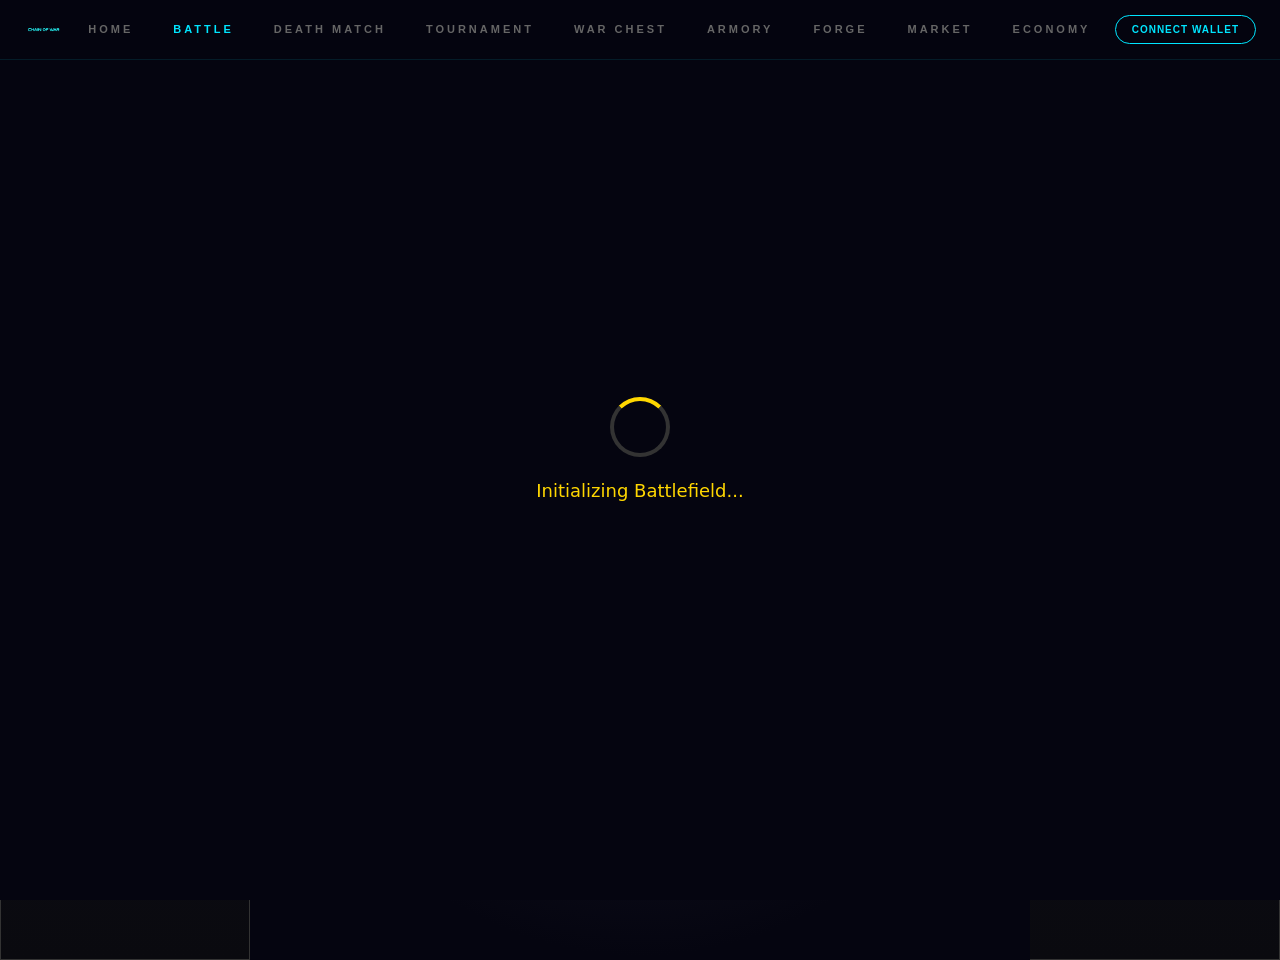
==== index.html @ e269c089 "fix: link design-system.css to all 11 pages for visual consistency" ====
<!DOCTYPE html>
<html lang="en">
<head>
    <meta charset="UTF-8">
    <meta name="viewport" content="width=device-width, initial-scale=1.0">
    <title>Chain of War - Tactical Combat Simulator</title>
    <style>
        * {
            margin: 0;
            padding: 0;
            box-sizing: border-box;
        }

        @font-face {
            font-family: 'Orbitron';
            font-display: swap;
            src: url('data:text/css;base64,') format('woff2');
            /* Fallback to system fonts */
        }

        body {
            font-family: 'Segoe UI', 'Roboto', sans-serif;
            background: #050510;
            color: #E0E0E0;
            overflow: hidden;
            font-size: 14px;
            background-image: 
                radial-gradient(circle at 20% 20%, rgba(184, 115, 51, 0.1) 0%, transparent 50%),
                radial-gradient(circle at 80% 80%, rgba(74, 20, 140, 0.1) 0%, transparent 50%);
        }

        .game-header {
            position: fixed;
            top: 0;
            left: 0;
            right: 0;
            height: 60px;
            background: linear-gradient(90deg, #0a0a1a 0%, #1a1a2a 50%, #0a0a1a 100%);
            border-bottom: 2px solid #333;
            display: flex;
            align-items: center;
            justify-content: center;
            z-index: 1000;
            box-shadow: 0 2px 10px rgba(0, 0, 0, 0.5);
        }

        .game-title {
            display: flex;
            align-items: center;
            gap: 15px;
            font-size: 24px;
            font-weight: bold;
            color: #FFD700;
            text-shadow: 0 0 10px rgba(255, 215, 0, 0.5);
        }

        .game-title img {
            height: 40px;
            width: 40px;
            object-fit: contain;
        }

        .game-container {
            display: flex;
            height: 100vh;
            padding-top: 60px;
        }

        .left-panel, .right-panel {
            width: 300px;
            background: linear-gradient(180deg, #111122 0%, #0a0a0f 100%);
            border: 1px solid #333;
            padding: 16px;
            overflow-y: auto;
            box-shadow: 0 0 20px rgba(0, 0, 0, 0.5);
        }

        .right-panel {
            border-left: none;
        }

        .battlefield {
            flex: 1;
            position: relative;
            background: radial-gradient(ellipse at center, #1a1a2a 0%, #050510 70%);
            display: flex;
            align-items: center;
            justify-content: center;
            padding: 20px;
        }

        .hex-grid {
            display: grid;
            grid-template-columns: repeat(12, 48px);
            gap: 2px;
            transform: scale(0.9);
        }

        .hex {
            width: 48px;
            height: 48px;
            position: relative;
            cursor: pointer;
            display: flex;
            align-items: center;
            justify-content: center;
            border: 1px solid #444;
            font-size: 10px;
            transition: all 0.3s ease;
            clip-path: polygon(30% 0%, 70% 0%, 100% 50%, 70% 100%, 30% 100%, 0% 50%);
            background-size: cover;
            background-position: center;
            font-weight: bold;
        }

        .hex:nth-child(odd) {
            margin-top: 24px;
        }

        /* Terrain Types with Images */
        .hex.open { 
            background-image: url('assets/terrain-open.png');
            background-color: #1a1a1a;
            border-color: #555;
        }
        .hex.light-cover { 
            background-image: url('assets/terrain-light-cover.png');
            background-color: #2a3a2a;
            border-color: #4a6a4a;
        }
        .hex.heavy-cover { 
            background-image: url('assets/terrain-heavy-cover.png');
            background-color: #3a2a2a;
            border-color: #6a4a4a;
        }
        .hex.elevated { 
            background-image: url('assets/terrain-elevated.png');
            background-color: #2a2a3a;
            border-color: #4a4a6a;
        }
        .hex.hazardous { 
            background-image: url('assets/terrain-hazardous.png');
            background-color: #4a1a4a;
            border-color: #8a4a8a;
        }

        .hex:hover {
            transform: scale(1.1);
            z-index: 10;
            box-shadow: 0 0 15px rgba(255, 255, 255, 0.3);
        }

        .hex.selected {
            border-color: #FFD700;
            box-shadow: 0 0 20px rgba(255, 215, 0, 0.6);
            transform: scale(1.15);
        }

        .hex.valid-move {
            border-color: #00FF7F;
            box-shadow: 0 0 15px rgba(0, 255, 127, 0.4);
        }

        .hex.valid-attack {
            border-color: #FF4444;
            box-shadow: 0 0 15px rgba(255, 68, 68, 0.6);
        }

        .unit {
            position: absolute;
            top: 2px;
            left: 2px;
            right: 2px;
            bottom: 2px;
            border-radius: 6px;
            display: flex;
            flex-direction: column;
            align-items: center;
            justify-content: center;
            font-size: 16px;
            font-weight: bold;
            text-shadow: 1px 1px 2px rgba(0, 0, 0, 0.8);
            border: 2px solid rgba(255, 255, 255, 0.3);
        }

        .unit.player1 { 
            background: linear-gradient(135deg, rgba(0, 150, 255, 0.8) 0%, rgba(0, 100, 200, 0.9) 100%);
        }
        .unit.player2 { 
            background: linear-gradient(135deg, rgba(255, 50, 50, 0.8) 0%, rgba(200, 0, 0, 0.9) 100%);
        }

        .health-bar {
            position: absolute;
            bottom: 1px;
            left: 1px;
            right: 1px;
            height: 4px;
            background: rgba(0, 0, 0, 0.5);
            border-radius: 2px;
            overflow: hidden;
        }

        .health-fill {
            height: 100%;
            transition: width 0.3s ease;
        }

        .health-high { background: linear-gradient(90deg, #00FF7F, #32CD32); }
        .health-medium { background: linear-gradient(90deg, #FFD700, #FFA500); }
        .health-low { background: linear-gradient(90deg, #FF6B6B, #FF4444); }

        /* Faction Selection */
        #armySelection {
            position: fixed;
            top: 60px;
            left: 0;
            right: 0;
            bottom: 0;
            background: rgba(5, 5, 16, 0.95);
            backdrop-filter: blur(10px);
            display: flex;
            flex-direction: column;
            align-items: center;
            justify-content: center;
            z-index: 500;
        }

        .faction-selection-header {
            margin-bottom: 30px;
            text-align: center;
        }

        .player-select {
            font-size: 28px;
            color: #FFD700;
            margin-bottom: 10px;
            text-shadow: 0 0 10px rgba(255, 215, 0, 0.5);
        }

        .faction-grid {
            display: grid;
            grid-template-columns: repeat(5, 1fr);
            gap: 20px;
            max-width: 1200px;
            padding: 20px;
        }

        .faction-option {
            background: linear-gradient(135deg, #1a1a2a 0%, #0f0f1f 100%);
            border: 2px solid #333;
            border-radius: 12px;
            padding: 20px;
            cursor: pointer;
            transition: all 0.3s ease;
            text-align: center;
            min-height: 200px;
            display: flex;
            flex-direction: column;
            justify-content: space-between;
        }

        .faction-option:hover {
            transform: translateY(-5px);
            box-shadow: 0 10px 30px rgba(0, 0, 0, 0.3);
            border-color: var(--faction-accent);
        }

        .faction-option h3 {
            font-size: 18px;
            margin-bottom: 10px;
            text-shadow: 0 0 8px currentColor;
        }

        .faction-option p {
            font-size: 12px;
            color: #BBB;
            margin-bottom: 15px;
            line-height: 1.4;
        }

        .faction-emblem {
            width: 60px;
            height: 60px;
            margin: 0 auto 15px;
            background-size: contain;
            background-repeat: no-repeat;
            background-position: center;
            border-radius: 50%;
            border: 2px solid var(--faction-accent);
        }

        /* UI Panels */
        .panel-section {
            background: rgba(20, 20, 30, 0.8);
            border: 1px solid #444;
            border-radius: 8px;
            padding: 15px;
            margin-bottom: 15px;
        }

        .panel-header {
            font-size: 16px;
            font-weight: bold;
            color: #FFD700;
            margin-bottom: 10px;
            padding-bottom: 5px;
            border-bottom: 1px solid #444;
        }

        .unit-list {
            max-height: 200px;
            overflow-y: auto;
        }

        .unit-item {
            background: rgba(0, 0, 0, 0.3);
            border: 1px solid #555;
            border-radius: 5px;
            padding: 8px;
            margin-bottom: 5px;
            cursor: pointer;
            transition: background 0.3s ease;
            font-size: 12px;
        }

        .unit-item:hover {
            background: rgba(255, 255, 255, 0.1);
        }

        .unit-item.selected {
            border-color: #FFD700;
            background: rgba(255, 215, 0, 0.1);
        }

        .stat-bars {
            display: grid;
            grid-template-columns: 1fr 1fr;
            gap: 5px;
            margin-top: 8px;
        }

        .stat-bar {
            display: flex;
            align-items: center;
            font-size: 10px;
            gap: 5px;
        }

        .stat-label {
            width: 24px;
            font-weight: bold;
        }

        .stat-value {
            flex: 1;
            height: 6px;
            background: #333;
            border-radius: 3px;
            position: relative;
            overflow: hidden;
        }

        .stat-fill {
            height: 100%;
            transition: width 0.3s ease;
        }

        .war-stat { background: #B87333; }
        .res-stat { background: #708090; }
        .vel-stat { background: #00E5FF; }
        .acc-stat { background: #FFB300; }
        .dis-stat { background: #7B1FA2; }
        .ins-stat { background: #00C853; }

        /* Battle Log */
        .battle-log {
            background: rgba(0, 0, 0, 0.7);
            border: 1px solid #444;
            border-radius: 5px;
            padding: 10px;
            max-height: 150px;
            overflow-y: auto;
            font-family: 'Courier New', monospace;
            font-size: 11px;
            line-height: 1.3;
        }

        .log-entry {
            margin-bottom: 3px;
            padding: 2px 4px;
            border-radius: 3px;
        }

        .log-info { color: #87CEEB; }
        .log-damage { color: #FF6B6B; background: rgba(255, 107, 107, 0.1); }
        .log-heal { color: #98FB98; background: rgba(152, 251, 152, 0.1); }
        .log-critical { color: #FFD700; background: rgba(255, 215, 0, 0.1); }

        /* Game Controls */
        .game-controls {
            display: flex;
            gap: 10px;
            flex-wrap: wrap;
        }

        .btn {
            background: linear-gradient(135deg, #2a2a3a 0%, #1a1a2a 100%);
            border: 1px solid #555;
            color: #E0E0E0;
            padding: 8px 16px;
            border-radius: 5px;
            cursor: pointer;
            transition: all 0.3s ease;
            font-size: 12px;
            font-weight: bold;
        }

        .btn:hover {
            background: linear-gradient(135deg, #3a3a4a 0%, #2a2a3a 100%);
            border-color: #777;
            transform: translateY(-1px);
        }

        .btn:active {
            transform: translateY(0);
        }

        .btn.primary {
            background: linear-gradient(135deg, #4CAF50 0%, #2E7D32 100%);
            border-color: #4CAF50;
        }

        .btn.danger {
            background: linear-gradient(135deg, #f44336 0%, #c62828 100%);
            border-color: #f44336;
        }

        .phase-indicator {
            position: fixed;
            top: 65px;
            right: 20px;
            background: rgba(20, 20, 30, 0.9);
            border: 1px solid #555;
            border-radius: 5px;
            padding: 10px 15px;
            font-size: 14px;
            font-weight: bold;
            color: #FFD700;
            z-index: 100;
        }

        /* Responsive Design */
        @media (max-width: 1400px) {
            .left-panel, .right-panel {
                width: 250px;
            }
            .faction-grid {
                grid-template-columns: repeat(3, 1fr);
            }
        }

        @media (max-width: 1000px) {
            .left-panel, .right-panel {
                width: 200px;
            }
            .hex-grid {
                transform: scale(0.7);
            }
        }

        /* Hidden by default */
        .hidden {
            display: none !important;
        }

        /* Loading Screen */
        .loading-overlay {
            position: fixed;
            top: 0;
            left: 0;
            right: 0;
            bottom: 0;
            background: #050510;
            display: flex;
            flex-direction: column;
            align-items: center;
            justify-content: center;
            z-index: 2000;
        }

        .loading-spinner {
            width: 60px;
            height: 60px;
            border: 4px solid #333;
            border-top: 4px solid #FFD700;
            border-radius: 50%;
            animation: spin 1s linear infinite;
            margin-bottom: 20px;
        }

        @keyframes spin {
            0% { transform: rotate(0deg); }
            100% { transform: rotate(360deg); }
        }
    </style>
<link rel="stylesheet" href="design-system.css">
</head>
<body>
    <!-- Loading Screen -->
    <div id="loadingOverlay" class="loading-overlay">
        <div class="loading-spinner"></div>
        <div style="font-size: 18px; color: #FFD700;">Initializing Battlefield...</div>
    </div>

    <!-- Game Header -->
    <div class="game-header">
        <div class="game-title">
            <img src="assets/logo.png" alt="Chain of War" onerror="this.style.display='none'">
            <span>CHAIN OF WAR</span>
        </div>
    </div>

    <!-- Phase Indicator -->
    <div id="phaseIndicator" class="phase-indicator">
        Army Selection
    </div>

    <!-- Faction Selection Screen -->
    <div id="armySelection">
        <div class="faction-selection-header">
            <div id="playerSelect" class="player-select">Player 1 - Choose Your Faction:</div>
            <div style="color: #888; font-size: 14px;">Select a faction to build your army and dominate the battlefield</div>
        </div>
        <div id="factionGrid" class="faction-grid">
            <!-- Faction options will be populated by JavaScript -->
        </div>
    </div>

    <!-- Main Game Interface -->
    <div class="game-container">
        <!-- Left Panel - Player Army & Controls -->
        <div class="left-panel">
            <div class="panel-section">
                <div class="panel-header">Current Player</div>
                <div id="currentPlayerInfo">
                    <div id="currentFaction">No faction selected</div>
                    <div id="currentPoints" style="font-size: 12px; color: #888;">0 / 1000 pts</div>
                </div>
            </div>

            <div class="panel-section">
                <div class="panel-header">Your Army</div>
                <div id="armyList" class="unit-list">
                    <div style="color: #888; font-style: italic;">No units deployed</div>
                </div>
            </div>

            <div class="panel-section">
                <div class="panel-header">Game Controls</div>
                <div class="game-controls">
                    <button id="endTurnBtn" class="btn primary">End Turn</button>
                    <button id="nextPhaseBtn" class="btn">Next Phase</button>
                    <button id="resetGameBtn" class="btn danger">Reset Game</button>
                </div>
            </div>
        </div>

        <!-- Center - Battlefield -->
        <div class="battlefield">
            <div id="hexGrid" class="hex-grid">
                <!-- Hexes will be generated by JavaScript -->
            </div>
        </div>

        <!-- Right Panel - Selected Unit & Battle Log -->
        <div class="right-panel">
            <div class="panel-section">
                <div class="panel-header">Selected Unit</div>
                <div id="unitDetails">
                    <div style="color: #888; font-style: italic;">No unit selected</div>
                </div>
            </div>

            <div class="panel-section">
                <div class="panel-header">Battle Log</div>
                <div id="battleLog" class="battle-log">
                    <div class="log-entry log-info">Game initialized. Awaiting army selection...</div>
                </div>
            </div>
        </div>
    </div>

    <script>
        // Game Constants
        const GRID_ROWS = 10;
        const GRID_COLS = 12;

        // All 10 Factions with Complete Unit Rosters
        const FACTIONS = {
            iron: {
                name: "Iron Covenant",
                color: "#8A8A8A",
                accent: "#B87333",
                emblem: "assets/emblem-iron.png",
                description: "Elite augmented super-soldiers who believe in quality over quantity.",
                units: [
                    {name: "Iron Centurion", role: "HQ", cost: 300, war: 7, res: 8, vel: 5, acc: 6, dis: 9, ins: 5, icon: "👑", abilities: ["Hold the Line", "Tactical Supremacy"]},
                    {name: "Covenant Guard", role: "Troops", cost: 120, war: 5, res: 6, vel: 4, acc: 5, dis: 7, ins: 3, icon: "⚔️", abilities: ["Shield Wall"]},
                    {name: "Steel Brothers", role: "Troops", cost: 100, war: 4, res: 5, vel: 5, acc: 4, dis: 6, ins: 4, icon: "⚔️", abilities: ["Brotherhood Bond"]},
                    {name: "Iron Militia", role: "Troops", cost: 80, war: 3, res: 4, vel: 4, acc: 4, dis: 6, ins: 3, icon: "⚔️", abilities: ["Disciplined Fire"]},
                    {name: "Aegis Terminators", role: "Elites", cost: 250, war: 8, res: 8, vel: 3, acc: 6, dis: 8, ins: 2, icon: "⭐", abilities: ["Unstoppable", "Zone Control"]},
                    {name: "Covenant Exemplars", role: "Elites", cost: 200, war: 6, res: 6, vel: 6, acc: 6, dis: 8, ins: 3, icon: "⭐", abilities: ["Leading by Example"]},
                    {name: "Outrider Squadron", role: "Fast Attack", cost: 180, war: 6, res: 4, vel: 8, acc: 7, dis: 6, ins: 4, icon: "🏃", abilities: ["Hit and Run"]},
                    {name: "Strike Bikes", role: "Fast Attack", cost: 140, war: 5, res: 3, vel: 9, acc: 6, dis: 5, ins: 2, icon: "🏃", abilities: ["Lightning Assault"]},
                    {name: "Devastator Battery", role: "Heavy Support", cost: 350, war: 9, res: 6, vel: 2, acc: 8, dis: 7, ins: 3, icon: "💥", abilities: ["Suppressing Fire"]},
                    {name: "Iron Fortress", role: "Heavy Support", cost: 300, war: 6, res: 9, vel: 2, acc: 5, dis: 8, ins: 5, icon: "💥", abilities: ["Mobile Cover"]}
                ]
            },
            swarm: {
                name: "Swarm of Xeth",
                color: "#4A148C",
                accent: "#C6FF00",
                emblem: "assets/emblem-swarm.png",
                description: "Bio-organic hive mind that drowns enemies in endless waves of chittering death.",
                units: [
                    {name: "Overmind Node", role: "HQ", cost: 280, war: 5, res: 7, vel: 3, acc: 4, dis: 8, ins: 8, icon: "👑", abilities: ["Hive Control", "Spawn Command"]},
                    {name: "Skitterling Brood", role: "Troops", cost: 60, war: 4, res: 2, vel: 6, acc: 2, dis: 3, ins: 7, icon: "⚔️", abilities: ["Strength in Numbers"]},
                    {name: "Chitin Swarm", role: "Troops", cost: 50, war: 3, res: 2, vel: 7, acc: 1, dis: 2, ins: 8, icon: "⚔️", abilities: ["Overwhelming Mass"]},
                    {name: "Worker Drones", role: "Troops", cost: 70, war: 3, res: 3, vel: 5, acc: 3, dis: 4, ins: 6, icon: "⚔️", abilities: ["Swarm Construction"]},
                    {name: "Razor Beasts", role: "Elites", cost: 180, war: 7, res: 4, vel: 7, acc: 4, dis: 2, ins: 8, icon: "⭐", abilities: ["Frenzy", "Pack Hunter"]},
                    {name: "Brood Mothers", role: "Elites", cost: 220, war: 4, res: 6, vel: 4, acc: 3, dis: 6, ins: 9, icon: "⭐", abilities: ["Spawning", "Protective"]},
                    {name: "Winged Hunters", role: "Fast Attack", cost: 140, war: 5, res: 2, vel: 9, acc: 5, dis: 2, ins: 7, icon: "🏃", abilities: ["Aerial Assault"]},
                    {name: "Tunnel Stalkers", role: "Fast Attack", cost: 120, war: 6, res: 3, vel: 8, acc: 3, dis: 1, ins: 9, icon: "🏃", abilities: ["Ambush"]},
                    {name: "Siege Spitter", role: "Heavy Support", cost: 320, war: 8, res: 5, vel: 2, acc: 7, dis: 4, ins: 6, icon: "💥", abilities: ["Bio-Artillery"]},
                    {name: "Hive Leviathan", role: "Heavy Support", cost: 380, war: 7, res: 8, vel: 3, acc: 5, dis: 3, ins: 8, icon: "💥", abilities: ["Regeneration", "Spawning Platform"]}
                ]
            },
            void: {
                name: "Void Pharaohs",
                color: "#1A1A2E",
                accent: "#FFB300",
                emblem: "assets/emblem-void.png",
                description: "Ancient machine dynasty that views death as merely an inconvenience to be corrected.",
                units: [
                    {name: "Void Overlord", role: "HQ", cost: 320, war: 6, res: 8, vel: 4, acc: 7, dis: 9, ins: 6, icon: "👑", abilities: ["Reanimation Protocols", "Dark Command"]},
                    {name: "Scarab Warriors", role: "Troops", cost: 110, war: 5, res: 6, vel: 4, acc: 5, dis: 6, ins: 4, icon: "⚔️", abilities: ["Self-Repair"]},
                    {name: "Tomb Guardians", role: "Troops", cost: 90, war: 4, res: 7, vel: 3, acc: 4, dis: 7, ins: 3, icon: "⚔️", abilities: ["Eternal Vigilance"]},
                    {name: "Phalanx Infantry", role: "Troops", cost: 100, war: 4, res: 5, vel: 4, acc: 5, dis: 7, ins: 3, icon: "⚔️", abilities: ["Synchronized March"]},
                    {name: "Immortal Guard", role: "Elites", cost: 240, war: 7, res: 7, vel: 4, acc: 6, dis: 8, ins: 3, icon: "⭐", abilities: ["Death Denial"]},
                    {name: "Wraith Constructs", role: "Elites", cost: 200, war: 6, res: 5, vel: 6, acc: 6, dis: 6, ins: 6, icon: "⭐", abilities: ["Phase Walker"]},
                    {name: "Void Hunters", role: "Fast Attack", cost: 160, war: 5, res: 4, vel: 8, acc: 6, dis: 5, ins: 4, icon: "🏃", abilities: ["Quantum Leap"]},
                    {name: "Shadow Wraiths", role: "Fast Attack", cost: 140, war: 6, res: 3, vel: 7, acc: 5, dis: 4, ins: 5, icon: "🏃", abilities: ["Incorporeal"]},
                    {name: "Doomsday Engine", role: "Heavy Support", cost: 400, war: 10, res: 7, vel: 1, acc: 9, dis: 8, ins: 3, icon: "💥", abilities: ["Reality Rift"]},
                    {name: "Tomb Fortress", role: "Heavy Support", cost: 350, war: 5, res: 10, vel: 2, acc: 6, dis: 8, ins: 4, icon: "💥", abilities: ["Ancient Shields", "Resurrection Node"]}
                ]
            },
            emerald: {
                name: "Emerald Tide",
                color: "#BF360C",
                accent: "#FFD600",
                emblem: "assets/emblem-emerald.png",
                description: "Chaotic war-loving brutes who embrace the beautiful randomness of combat.",
                units: [
                    {name: "Warlord Smasher", role: "HQ", cost: 280, war: 8, res: 6, vel: 4, acc: 5, dis: 2, ins: 9, icon: "👑", abilities: ["WAAAGH!", "Brutal Cunning"]},
                    {name: "Boyz Mob", role: "Troops", cost: 80, war: 5, res: 4, vel: 5, acc: 3, dis: 2, ins: 6, icon: "⚔️", abilities: ["Mob Rule"]},
                    {name: "Choppa Squad", role: "Troops", cost: 70, war: 6, res: 3, vel: 5, acc: 2, dis: 1, ins: 7, icon: "⚔️", abilities: ["Berserker Charge"]},
                    {name: "Shoota Boyz", role: "Troops", cost: 90, war: 4, res: 4, vel: 4, acc: 4, dis: 3, ins: 5, icon: "⚔️", abilities: ["Dakka Dakka"]},
                    {name: "Nob Squad", role: "Elites", cost: 200, war: 8, res: 5, vel: 4, acc: 4, dis: 3, ins: 8, icon: "⭐", abilities: ["Big Boss", "Intimidation"]},
                    {name: "Burna Boyz", role: "Elites", cost: 180, war: 7, res: 4, vel: 4, acc: 5, dis: 2, ins: 6, icon: "⭐", abilities: ["Flame On", "Destruction"]},
                    {name: "Speed Freeks", role: "Fast Attack", cost: 140, war: 6, res: 3, vel: 9, acc: 4, dis: 1, ins: 7, icon: "🏃", abilities: ["Red Ones Go Faster"]},
                    {name: "Warbike Gang", role: "Fast Attack", cost: 120, war: 5, res: 4, vel: 8, acc: 3, dis: 2, ins: 6, icon: "🏃", abilities: ["Ramming Speed"]},
                    {name: "Big Gunz", role: "Heavy Support", cost: 320, war: 9, res: 5, vel: 1, acc: 6, dis: 4, ins: 7, icon: "💥", abilities: ["Random Targeting", "Massive Firepower"]},
                    {name: "Battle Wagon", role: "Heavy Support", cost: 300, war: 6, res: 8, vel: 4, acc: 4, dis: 3, ins: 7, icon: "💥", abilities: ["Troop Transport", "Mobile Fortress"]}
                ]
            },
            celestial: {
                name: "Celestial Order",
                color: "#2A2A3A",
                accent: "#00BFA5",
                emblem: "assets/emblem-celestial.png",
                description: "Tech-superior strategists who prefer precision strikes from impossible distances.",
                units: [
                    {name: "Prime Archon", role: "HQ", cost: 300, war: 5, res: 6, vel: 4, acc: 9, dis: 9, ins: 7, icon: "👑", abilities: ["Tactical Network", "Orbital Strike"]},
                    {name: "Guardian Cadre", role: "Troops", cost: 120, war: 4, res: 5, vel: 4, acc: 7, dis: 8, ins: 2, icon: "⚔️", abilities: ["Covering Fire"]},
                    {name: "Strike Team", role: "Troops", cost: 100, war: 3, res: 4, vel: 5, acc: 8, dis: 7, ins: 3, icon: "⚔️", abilities: ["Hunter Protocols"]},
                    {name: "Pathfinder Scouts", role: "Troops", cost: 110, war: 3, res: 3, vel: 6, acc: 9, dis: 6, ins: 3, icon: "⚔️", abilities: ["Advanced Reconnaissance"]},
                    {name: "Crisis Suits", role: "Elites", cost: 250, war: 7, res: 6, vel: 5, acc: 8, dis: 7, ins: 2, icon: "⭐", abilities: ["Jump-Shoot-Jump"]},
                    {name: "Stealth Cadre", role: "Elites", cost: 200, war: 5, res: 4, vel: 6, acc: 9, dis: 8, ins: 3, icon: "⭐", abilities: ["Camouflage Field"]},
                    {name: "Drone Swarm", role: "Fast Attack", cost: 140, war: 4, res: 2, vel: 8, acc: 8, dis: 9, ins: 4, icon: "🏃", abilities: ["Networked Intelligence"]},
                    {name: "Piranha Squadron", role: "Fast Attack", cost: 160, war: 5, res: 3, vel: 9, acc: 7, dis: 6, ins: 2, icon: "🏃", abilities: ["Hit and Fade"]},
                    {name: "Hammerhead Battery", role: "Heavy Support", cost: 380, war: 10, res: 6, vel: 3, acc: 9, dis: 8, ins: 2, icon: "💥", abilities: ["Railgun Strike"]},
                    {name: "Riptide Battlesuit", role: "Heavy Support", cost: 400, war: 8, res: 8, vel: 4, acc: 8, dis: 7, ins: 3, icon: "💥", abilities: ["Nova Charge", "Heavy Burst"]}
                ]
            },
            warp: {
                name: "Warp Touched",
                color: "#B71C1C",
                accent: "#FF5252",
                emblem: "assets/emblem-warp.png",
                description: "Reality-corrupted fanatics who sell their souls for power, embracing chaos for victory.",
                units: [
                    {name: "Chaos Lord", role: "HQ", cost: 290, war: 8, res: 6, vel: 5, acc: 6, dis: 3, ins: 9, icon: "👑", abilities: ["Dark Blessing", "Warp Aura"]},
                    {name: "Cultist Horde", role: "Troops", cost: 60, war: 3, res: 3, vel: 4, acc: 4, dis: 2, ins: 8, icon: "⚔️", abilities: ["Fanatical Devotion"]},
                    {name: "Chaos Marines", role: "Troops", cost: 110, war: 6, res: 5, vel: 4, acc: 5, dis: 4, ins: 6, icon: "⚔️", abilities: ["Bolter Discipline"]},
                    {name: "Lost Souls", role: "Troops", cost: 80, war: 4, res: 2, vel: 6, acc: 3, dis: 1, ins: 9, icon: "⚔️", abilities: ["Warp Madness"]},
                    {name: "Chosen Champions", role: "Elites", cost: 220, war: 8, res: 6, vel: 5, acc: 6, dis: 5, ins: 5, icon: "⭐", abilities: ["Dark Gifts", "Veteran Skills"]},
                    {name: "Possessed Warriors", role: "Elites", cost: 200, war: 9, res: 5, vel: 6, acc: 4, dis: 2, ins: 8, icon: "⭐", abilities: ["Daemonic Possession"]},
                    {name: "Chaos Spawn", role: "Fast Attack", cost: 140, war: 7, res: 4, vel: 8, acc: 3, dis: 1, ins: 7, icon: "🏃", abilities: ["Unstable Mutation"]},
                    {name: "Warp Talons", role: "Fast Attack", cost: 160, war: 8, res: 3, vel: 8, acc: 5, dis: 2, ins: 6, icon: "🏃", abilities: ["Lightning Claws", "Warp Strike"]},
                    {name: "Obliterator Cult", role: "Heavy Support", cost: 350, war: 9, res: 7, vel: 2, acc: 6, dis: 4, ins: 8, icon: "💥", abilities: ["Weapon Symbiosis"]},
                    {name: "Defiler Engine", role: "Heavy Support", cost: 380, war: 8, res: 8, vel: 4, acc: 7, dis: 3, ins: 6, icon: "💥", abilities: ["Daemonic Regeneration", "Soul Burn"]}
                ]
            },
            shadow: {
                name: "Shadow Kin",
                color: "#1A237E",
                accent: "#C0C0C0",
                emblem: "assets/emblem-shadow.png",
                description: "Ancient speed-warriors who strike once, strike perfectly, and melt away into darkness.",
                units: [
                    {name: "Shadow Archon", role: "HQ", cost: 320, war: 7, res: 4, vel: 8, acc: 8, dis: 7, ins: 6, icon: "👑", abilities: ["Perfect Strike", "Shadow Walk"]},
                    {name: "Kabalite Warriors", role: "Troops", cost: 100, war: 4, res: 3, vel: 7, acc: 6, dis: 5, ins: 5, icon: "⚔️", abilities: ["Poisoned Weapons"]},
                    {name: "Wyches", role: "Troops", cost: 90, war: 5, res: 2, vel: 8, acc: 5, dis: 4, ins: 6, icon: "⚔️", abilities: ["Combat Drugs"]},
                    {name: "Shadow Guard", role: "Troops", cost: 110, war: 4, res: 4, vel: 7, acc: 7, dis: 6, ins: 4, icon: "⚔️", abilities: ["Stealth Field"]},
                    {name: "Incubi", role: "Elites", cost: 200, war: 8, res: 3, vel: 7, acc: 7, dis: 6, ins: 4, icon: "⭐", abilities: ["Precision Strike"]},
                    {name: "Mandrakes", role: "Elites", cost: 180, war: 6, res: 2, vel: 8, acc: 6, dis: 5, ins: 8, icon: "⭐", abilities: ["Shadow Phase", "Terror"]},
                    {name: "Reavers", role: "Fast Attack", cost: 160, war: 6, res: 2, vel: 10, acc: 6, dis: 4, ins: 4, icon: "🏃", abilities: ["Blade Vanes"]},
                    {name: "Scourges", role: "Fast Attack", cost: 140, war: 5, res: 2, vel: 9, acc: 8, dis: 5, ins: 3, icon: "🏃", abilities: ["Winged Death"]},
                    {name: "Ravager", role: "Heavy Support", cost: 300, war: 8, res: 3, vel: 6, acc: 9, dis: 6, ins: 4, icon: "💥", abilities: ["Lance Strike"]},
                    {name: "Void Reaper", role: "Heavy Support", cost: 350, war: 9, res: 4, vel: 5, acc: 8, dis: 6, ins: 6, icon: "💥", abilities: ["Soul Harvest", "Dark Energy"]}
                ]
            },
            steel: {
                name: "Steel Legion",
                color: "#556B2F",
                accent: "#FFA000",
                emblem: "assets/emblem-steel.png",
                description: "Mass-produced war machine focused on cheap bodies and heavy armor working in perfect synchronization.",
                units: [
                    {name: "Field Marshal", role: "HQ", cost: 280, war: 6, res: 6, vel: 4, acc: 6, dis: 8, ins: 5, icon: "👑", abilities: ["Combined Arms", "Field Orders"]},
                    {name: "Infantry Squad", role: "Troops", cost: 80, war: 4, res: 4, vel: 4, acc: 5, dis: 6, ins: 3, icon: "⚔️", abilities: ["Massed Fire"]},
                    {name: "Assault Troops", role: "Troops", cost: 90, war: 5, res: 4, vel: 5, acc: 4, dis: 6, ins: 4, icon: "⚔️", abilities: ["Close Quarters"]},
                    {name: "Engineers", role: "Troops", cost: 100, war: 3, res: 5, vel: 3, acc: 4, dis: 7, ins: 5, icon: "⚔️", abilities: ["Fortification", "Repair"]},
                    {name: "Storm Troopers", role: "Elites", cost: 180, war: 6, res: 5, vel: 5, acc: 6, dis: 7, ins: 3, icon: "⭐", abilities: ["Elite Training"]},
                    {name: "Sentinels", role: "Elites", cost: 160, war: 5, res: 4, vel: 6, acc: 7, dis: 6, ins: 4, icon: "⭐", abilities: ["Scout Walker"]},
                    {name: "Rough Riders", role: "Fast Attack", cost: 120, war: 5, res: 4, vel: 8, acc: 4, dis: 5, ins: 4, icon: "🏃", abilities: ["Cavalry Charge"]},
                    {name: "Armored Bikes", role: "Fast Attack", cost: 140, war: 4, res: 5, vel: 7, acc: 5, dis: 6, ins: 2, icon: "🏃", abilities: ["Mobile Support"]},
                    {name: "Battle Tank", role: "Heavy Support", cost: 350, war: 8, res: 8, vel: 3, acc: 7, dis: 7, ins: 3, icon: "💥", abilities: ["Armor Superiority"]},
                    {name: "Artillery Battery", role: "Heavy Support", cost: 320, war: 9, res: 5, vel: 1, acc: 8, dis: 8, ins: 4, icon: "💥", abilities: ["Indirect Fire"]}
                ]
            },
            bone: {
                name: "Bone Prophets",
                color: "#2A2020",
                accent: "#E91E63",
                emblem: "assets/emblem-bone.png",
                description: "Psychic manipulators who win battles in the enemy's mind before a shot is fired.",
                units: [
                    {name: "Mind Lord", role: "HQ", cost: 310, war: 4, res: 6, vel: 4, acc: 5, dis: 7, ins: 9, icon: "👑", abilities: ["Domination", "Psychic Network"]},
                    {name: "Acolytes", role: "Troops", cost: 100, war: 3, res: 4, vel: 4, acc: 4, dis: 6, ins: 7, icon: "⚔️", abilities: ["Mind Link"]},
                    {name: "Bone Thralls", role: "Troops", cost: 70, war: 4, res: 5, vel: 3, acc: 3, dis: 8, ins: 5, icon: "⚔️", abilities: ["Undying Loyalty"]},
                    {name: "Ritual Circle", role: "Troops", cost: 120, war: 2, res: 3, vel: 3, acc: 5, dis: 8, ins: 9, icon: "⚔️", abilities: ["Group Casting"]},
                    {name: "Seers", role: "Elites", cost: 200, war: 3, res: 4, vel: 4, acc: 6, dis: 7, ins: 10, icon: "⭐", abilities: ["Precognition", "Divination"]},
                    {name: "Mind Flayers", role: "Elites", cost: 180, war: 5, res: 3, vel: 5, acc: 4, dis: 5, ins: 10, icon: "⭐", abilities: ["Brain Drain", "Mental Assault"]},
                    {name: "Soul Ravens", role: "Fast Attack", cost: 140, war: 4, res: 2, vel: 9, acc: 5, dis: 5, ins: 7, icon: "🏃", abilities: ["Aerial Psionics"]},
                    {name: "Wraith Riders", role: "Fast Attack", cost: 160, war: 5, res: 3, vel: 8, acc: 4, dis: 6, ins: 8, icon: "🏃", abilities: ["Phantom Mount"]},
                    {name: "Bone Titan", role: "Heavy Support", cost: 380, war: 6, res: 9, vel: 2, acc: 4, dis: 8, ins: 9, icon: "💥", abilities: ["Psychic Fortress", "Soul Prison"]},
                    {name: "Mind Colossus", role: "Heavy Support", cost: 400, war: 4, res: 7, vel: 3, acc: 6, dis: 9, ins: 10, icon: "💥", abilities: ["Mass Hypnosis", "Mental Override"]}
                ]
            },
            apex: {
                name: "Apex Hunters",
                color: "#00695C",
                accent: "#FF6D00",
                emblem: "assets/emblem-apex.png",
                description: "Adaptive beast-warriors who evolve mid-battle, becoming the perfect counter to whatever kills them.",
                units: [
                    {name: "Alpha Prime", role: "HQ", cost: 300, war: 6, res: 6, vel: 6, acc: 6, dis: 6, ins: 8, icon: "👑", abilities: ["Pack Leader", "Adaptive Command"]},
                    {name: "Hunter Pack", role: "Troops", cost: 90, war: 4, res: 3, vel: 6, acc: 4, dis: 4, ins: 7, icon: "⚔️", abilities: ["Pack Tactics"]},
                    {name: "Stalker Strain", role: "Troops", cost: 80, war: 5, res: 2, vel: 7, acc: 5, dis: 3, ins: 8, icon: "⚔️", abilities: ["Stealth Hunt"]},
                    {name: "Tracker Drones", role: "Troops", cost: 100, war: 3, res: 4, vel: 5, acc: 6, dis: 5, ins: 7, icon: "⚔️", abilities: ["Sensor Web"]},
                    {name: "Apex Warriors", role: "Elites", cost: 220, war: 7, res: 5, vel: 6, acc: 5, dis: 5, ins: 7, icon: "⭐", abilities: ["Evolution Trigger"]},
                    {name: "Gene-Thieves", role: "Elites", cost: 200, war: 5, res: 4, vel: 7, acc: 6, dis: 4, ins: 9, icon: "⭐", abilities: ["DNA Harvest", "Mimicry"]},
                    {name: "Swift Hunters", role: "Fast Attack", cost: 150, war: 5, res: 3, vel: 9, acc: 6, dis: 4, ins: 5, icon: "🏃", abilities: ["Lightning Reflexes"]},
                    {name: "Void Stalkers", role: "Fast Attack", cost: 140, war: 6, res: 3, vel: 8, acc: 5, dis: 3, ins: 7, icon: "🏃", abilities: ["Phase Hunt"]},
                    {name: "Hive Tyrant", role: "Heavy Support", cost: 380, war: 8, res: 7, vel: 4, acc: 6, dis: 6, ins: 7, icon: "💥", abilities: ["Synaptic Control", "Evolutionary Pressure"]},
                    {name: "Bio-Titan", role: "Heavy Support", cost: 400, war: 7, res: 8, vel: 3, acc: 6, dis: 5, ins: 9, icon: "💥", abilities: ["Adaptive Armor", "Regenerative Growth"]}
                ]
            }
        };

        const TERRAIN_TYPES = {
            open: { name: "Open", color: "#1a1a1a", moveCost: 1, cover: 0, image: "assets/terrain-open.png" },
            "light-cover": { name: "Light Cover", color: "#2a3a2a", moveCost: 1, cover: 2, image: "assets/terrain-light-cover.png" },
            "heavy-cover": { name: "Heavy Cover", color: "#3a2a2a", moveCost: 2, cover: 4, image: "assets/terrain-heavy-cover.png" },
            elevated: { name: "Elevated", color: "#2a2a3a", moveCost: 2, cover: 1, image: "assets/terrain-elevated.png" },
            hazardous: { name: "Hazardous", color: "#4a1a4a", moveCost: 1, cover: 0, image: "assets/terrain-hazardous.png" }
        };

        // Game State
        let gameState = {
            phase: "army_selection", // army_selection, deployment, movement, action, resolution
            turn: 1,
            activePlayer: 1,
            selectedUnit: null,
            selectedHex: null,
            battlefield: [],
            armies: { 1: [], 2: [] },
            factionChoices: { 1: null, 2: null },
            deploymentPhase: true,
            validMoves: [],
            validAttacks: [],
            battleLog: []
        };

        // Initialize Game
        function initGame() {
            setTimeout(() => {
                document.getElementById('loadingOverlay').classList.add('hidden');
                createBattlefield();
                showArmySelection();
                addToBattleLog("Tactical Grid initialized. Awaiting faction selection...", "info");
            }, 1500);
        }

        function createBattlefield() {
            const hexGrid = document.getElementById('hexGrid');
            hexGrid.innerHTML = '';
            
            // Create 12x10 hex grid
            for (let row = 0; row < GRID_ROWS; row++) {
                for (let col = 0; col < GRID_COLS; col++) {
                    const hex = document.createElement('div');
                    const hexId = `hex-${row}-${col}`;
                    hex.className = 'hex';
                    hex.id = hexId;
                    hex.dataset.row = row;
                    hex.dataset.col = col;
                    
                    // Assign terrain types
                    const terrainType = generateTerrain(row, col);
                    hex.classList.add(terrainType);
                    hex.title = `${row},${col} - ${TERRAIN_TYPES[terrainType].name}`;
                    
                    hex.addEventListener('click', () => onHexClick(row, col));
                    
                    gameState.battlefield[row] = gameState.battlefield[row] || [];
                    gameState.battlefield[row][col] = {
                        terrain: terrainType,
                        unit: null
                    };
                    
                    hexGrid.appendChild(hex);
                }
            }
        }

        function generateTerrain(row, col) {
            // Generate interesting terrain patterns
            const rand = Math.random();
            const distFromCenter = Math.abs(row - 5) + Math.abs(col - 6);
            
            // Deployment zones (rows 0-2 and 7-9) are mostly open
            if (row <= 2 || row >= 7) {
                return rand < 0.15 ? 'light-cover' : 'open';
            }
            
            // Create strategic terrain clusters in middle battlefield
            if (distFromCenter <= 2 && rand < 0.4) {
                return rand < 0.15 ? 'heavy-cover' : 'elevated';
            }
            
            // Standard terrain distribution
            if (rand < 0.25) return 'light-cover';
            if (rand < 0.35) return 'heavy-cover';
            if (rand < 0.45) return 'elevated';
            if (rand < 0.5) return 'hazardous';
            return 'open';
        }

        function showArmySelection() {
            const armySelection = document.getElementById('armySelection');
            const factionGrid = document.getElementById('factionGrid');
            
            factionGrid.innerHTML = '';
            
            Object.entries(FACTIONS).forEach(([key, faction]) => {
                const factionDiv = document.createElement('div');
                factionDiv.className = 'faction-option';
                factionDiv.style.setProperty('--faction-primary', faction.color);
                factionDiv.style.setProperty('--faction-accent', faction.accent);
                
                const emblemDiv = document.createElement('div');
                emblemDiv.className = 'faction-emblem';
                emblemDiv.style.backgroundImage = `url(${faction.emblem})`;
                emblemDiv.style.backgroundColor = faction.accent;
                
                factionDiv.innerHTML = `
                    <h3 style="color: ${faction.accent}">${faction.name}</h3>
                    <p>${faction.description}</p>
                    <div style="font-size: 11px; color: #999; margin-top: 10px;">
                        <strong>Units:</strong> ${faction.units.length}/10<br>
                        <strong>Roles:</strong> HQ, Troops, Elites, Fast Attack, Heavy Support
                    </div>
                `;
                
                factionDiv.prepend(emblemDiv);
                factionDiv.addEventListener('click', () => selectFaction(key));
                factionGrid.appendChild(factionDiv);
            });
            
            armySelection.classList.remove('hidden');
        }

        function selectFaction(factionKey) {
            const currentPlayer = gameState.factionChoices[1] ? 2 : 1;
            gameState.factionChoices[currentPlayer] = factionKey;
            
            addToBattleLog(`Player ${currentPlayer} selected ${FACTIONS[factionKey].name}`, "info");
            
            if (currentPlayer === 1) {
                document.getElementById('playerSelect').textContent = 'Player 2 - Choose your faction:';
                document.getElementById('playerSelect').style.color = '#FF6B6B';
            } else {
                // Both players selected, generate armies
                generateArmies();
                document.getElementById('armySelection').classList.add('hidden');
                gameState.phase = 'deployment';
                updateUI();
                addToBattleLog("Army generation complete. Begin deployment phase.", "info");
            }
        }

        function generateArmies() {
            [1, 2].forEach(player => {
                const factionKey = gameState.factionChoices[player];
                const faction = FACTIONS[factionKey];
                const army = [];
                let pointsUsed = 0;
                
                // Add HQ (mandatory)
                const hq = {...faction.units.find(u => u.role === 'HQ')};
                hq.id = `p${player}-hq`;
                hq.maxHp = hq.res * 3;
                hq.currentHp = hq.maxHp;
                hq.faction = factionKey;
                hq.player = player;
                hq.position = null;
                hq.activated = false;
                army.push(hq);
                pointsUsed += hq.cost;
                
                // Add 2-3 Troops (mandatory)
                const troops = faction.units.filter(u => u.role === 'Troops');
                for (let i = 0; i < Math.min(3, troops.length) && pointsUsed < 950; i++) {
                    const unit = {...troops[i % troops.length]};
                    unit.id = `p${player}-troops-${i}`;
                    unit.maxHp = unit.res * 3;
                    unit.currentHp = unit.maxHp;
                    unit.faction = factionKey;
                    unit.player = player;
                    unit.position = null;
                    unit.activated = false;
                    if (pointsUsed + unit.cost <= 1000) {
                        army.push(unit);
                        pointsUsed += unit.cost;
                    }
                }
                
                // Add 1 Elite
                const elites = faction.units.filter(u => u.role === 'Elites');
                if (elites.length > 0 && pointsUsed < 900) {
                    const unit = {...elites[0]};
                    unit.id = `p${player}-elite-0`;
                    unit.maxHp = unit.res * 3;
                    unit.currentHp = unit.maxHp;
                    unit.faction = factionKey;
                    unit.player = player;
                    unit.position = null;
                    unit.activated = false;
                    if (pointsUsed + unit.cost <= 1000) {
                        army.push(unit);
                        pointsUsed += unit.cost;
                    }
                }
                
                // Add 1 Fast Attack
                const fastAttack = faction.units.filter(u => u.role === 'Fast Attack');
                if (fastAttack.length > 0 && pointsUsed < 850) {
                    const unit = {...fastAttack[0]};
                    unit.id = `p${player}-fast-0`;
                    unit.maxHp = unit.res * 3;
                    unit.currentHp = unit.maxHp;
                    unit.faction = factionKey;
                    unit.player = player;
                    unit.position = null;
                    unit.activated = false;
                    if (pointsUsed + unit.cost <= 1000) {
                        army.push(unit);
                        pointsUsed += unit.cost;
                    }
                }
                
                // Add 1 Heavy Support
                const heavySupport = faction.units.filter(u => u.role === 'Heavy Support');
                if (heavySupport.length > 0 && pointsUsed < 650) {
                    const unit = {...heavySupport[0]};
                    unit.id = `p${player}-heavy-0`;
                    unit.maxHp = unit.res * 3;
                    unit.currentHp = unit.maxHp;
                    unit.faction = factionKey;
                    unit.player = player;
                    unit.position = null;
                    unit.activated = false;
                    if (pointsUsed + unit.cost <= 1000) {
                        army.push(unit);
                        pointsUsed += unit.cost;
                    }
                }
                
                gameState.armies[player] = army;
                
                console.log(`Player ${player} army (${pointsUsed}pts):`, army.map(u => `${u.name} (${u.cost})`));
            });
        }

        function onHexClick(row, col) {
            const hex = gameState.battlefield[row][col];
            
            if (gameState.phase === 'deployment') {
                handleDeploymentClick(row, col, hex);
            } else if (gameState.phase === 'movement') {
                handleMovementClick(row, col, hex);
            } else if (gameState.phase === 'action') {
                handleActionClick(row, col, hex);
            }
        }

        function handleDeploymentClick(row, col, hex) {
            const isPlayerDeploymentZone = (gameState.activePlayer === 1 && row <= 2) || 
                                         (gameState.activePlayer === 2 && row >= 7);
            
            if (!isPlayerDeploymentZone) {
                addToBattleLog("Cannot deploy outside your deployment zone!", "info");
                return;
            }
            
            if (hex.unit) {
                addToBattleLog("Hex already occupied!", "info");
                return;
            }
            
            // Find first undeployed unit
            const undeployedUnit = gameState.armies[gameState.activePlayer].find(u => !u.position);
            if (!undeployedUnit) {
                addToBattleLog("All units deployed!", "info");
                return;
            }
            
            // Deploy unit
            hex.unit = undeployedUnit;
            undeployedUnit.position = { row, col };
            
            updateHexDisplay(row, col);
            updateUI();
            
            addToBattleLog(`${undeployedUnit.name} deployed at ${row},${col}`, "info");
            
            // Check if deployment is complete
            const allUnitsDeployed = gameState.armies[gameState.activePlayer].every(u => u.position);
            if (allUnitsDeployed) {
                if (gameState.activePlayer === 1) {
                    gameState.activePlayer = 2;
                    addToBattleLog("Player 2 deployment phase begins", "info");
                } else {
                    gameState.phase = 'movement';
                    gameState.activePlayer = 1;
                    addToBattleLog("Deployment complete. Combat phase begins!", "info");
                    addToBattleLog(`Turn ${gameState.turn} - Player 1 movement phase`, "info");
                }
                updateUI();
            }
        }

        function handleMovementClick(row, col, hex) {
            if (gameState.selectedUnit) {
                // Try to move selected unit
                if (gameState.validMoves.find(m => m.row === row && m.col === col)) {
                    moveUnit(gameState.selectedUnit, row, col);
                    clearSelection();
                    gameState.phase = 'action';
                    updateUI();
                    addToBattleLog("Movement complete. Action phase begins.", "info");
                }
            } else {
                // Select unit to move
                if (hex.unit && hex.unit.player === gameState.activePlayer && !hex.unit.activated) {
                    selectUnit(hex.unit);
                    calculateValidMoves(hex.unit);
                }
            }
        }

        function handleActionClick(row, col, hex) {
            if (gameState.selectedUnit) {
                // Try to attack target
                if (gameState.validAttacks.find(a => a.row === row && a.col === col)) {
                    if (hex.unit) {
                        combatResolution(gameState.selectedUnit, hex.unit);
                    }
                    gameState.selectedUnit.activated = true;
                    clearSelection();
                    checkPhaseEnd();
                }
            } else {
                // Select unit for action
                if (hex.unit && hex.unit.player === gameState.activePlayer && !hex.unit.activated) {
                    selectUnit(hex.unit);
                    calculateValidAttacks(hex.unit);
                }
            }
        }

        function selectUnit(unit) {
            gameState.selectedUnit = unit;
            
            // Highlight selected hex
            const allHexes = document.querySelectorAll('.hex');
            allHexes.forEach(h => h.classList.remove('selected'));
            
            const hex = document.getElementById(`hex-${unit.position.row}-${unit.position.col}`);
            hex.classList.add('selected');
            
            updateUnitDetails(unit);
        }

        function clearSelection() {
            gameState.selectedUnit = null;
            gameState.validMoves = [];
            gameState.validAttacks = [];
            
            const allHexes = document.querySelectorAll('.hex');
            allHexes.forEach(h => {
                h.classList.remove('selected', 'valid-move', 'valid-attack');
            });
        }

        function calculateValidMoves(unit) {
            gameState.validMoves = [];
            const moveRange = unit.vel * 2; // VEL × 2 movement points
            
            for (let dr = -moveRange; dr <= moveRange; dr++) {
                for (let dc = -moveRange; dc <= moveRange; dc++) {
                    const newRow = unit.position.row + dr;
                    const newCol = unit.position.col + dc;
                    
                    if (newRow < 0 || newRow >= GRID_ROWS || newCol < 0 || newCol >= GRID_COLS) continue;
                    if (dr === 0 && dc === 0) continue;
                    
                    const distance = Math.abs(dr) + Math.abs(dc);
                    if (distance <= moveRange) {
                        const targetHex = gameState.battlefield[newRow][newCol];
                        if (!targetHex.unit) {
                            gameState.validMoves.push({ row: newRow, col: newCol });
                            
                            const hexElement = document.getElementById(`hex-${newRow}-${newCol}`);
                            hexElement.classList.add('valid-move');
                        }
                    }
                }
            }
        }

        function calculateValidAttacks(unit) {
            gameState.validAttacks = [];
            const attackRange = 4; // Base attack range
            
            for (let dr = -attackRange; dr <= attackRange; dr++) {
                for (let dc = -attackRange; dc <= attackRange; dc++) {
                    const targetRow = unit.position.row + dr;
                    const targetCol = unit.position.col + dc;
                    
                    if (targetRow < 0 || targetRow >= GRID_ROWS || targetCol < 0 || targetCol >= GRID_COLS) continue;
                    if (dr === 0 && dc === 0) continue;
                    
                    const distance = Math.abs(dr) + Math.abs(dc);
                    if (distance <= attackRange) {
                        const targetHex = gameState.battlefield[targetRow][targetCol];
                        if (targetHex.unit && targetHex.unit.player !== unit.player) {
                            gameState.validAttacks.push({ row: targetRow, col: targetCol });
                            
                            const hexElement = document.getElementById(`hex-${targetRow}-${targetCol}`);
                            hexElement.classList.add('valid-attack');
                        }
                    }
                }
            }
        }

        function moveUnit(unit, newRow, newCol) {
            // Clear old position
            const oldHex = gameState.battlefield[unit.position.row][unit.position.col];
            oldHex.unit = null;
            updateHexDisplay(unit.position.row, unit.position.col);
            
            // Set new position
            unit.position = { row: newRow, col: newCol };
            const newHex = gameState.battlefield[newRow][newCol];
            newHex.unit = unit;
            updateHexDisplay(newRow, newCol);
            
            addToBattleLog(`${unit.name} moves to ${newRow},${newCol}`, "info");
        }

        function combatResolution(attacker, defender) {
            // Determine if melee or ranged
            const distance = Math.abs(attacker.position.row - defender.position.row) + 
                           Math.abs(attacker.position.col - defender.position.col);
            const isMelee = distance <= 1;
            
            // Roll initiative: d6 + VEL
            const attackerInitiative = rollD6() + attacker.vel;
            const defenderInitiative = rollD6() + defender.vel;
            
            let attackerRoll, defenderRoll;
            let attackerDamage = 0, defenderDamage = 0;
            
            if (attackerInitiative >= defenderInitiative) {
                // Attacker goes first
                attackerRoll = rollD100() + (attacker.war * 8);
                defenderRoll = 50 + (defender.vel * 3);
                
                if (attackerRoll >= defenderRoll) {
                    attackerDamage = rollD10() + attacker.war - defender.res;
                    attackerDamage = Math.max(1, attackerDamage); // Minimum 1 damage
                    
                    defender.currentHp -= attackerDamage;
                    
                    const hitType = attackerRoll >= 95 ? "CRITICAL" : "HIT";
                    if (hitType === "CRITICAL") {
                        defender.currentHp -= attackerDamage; // Double damage on critical
                        addToBattleLog(`${attacker.name} scores a CRITICAL HIT on ${defender.name} for ${attackerDamage * 2} damage!`, "critical");
                    } else {
                        addToBattleLog(`${attacker.name} hits ${defender.name} for ${attackerDamage} damage`, "damage");
                    }
                } else {
                    const missType = attackerRoll <= 5 ? "FUMBLES" : "misses";
                    addToBattleLog(`${attacker.name} ${missType} ${defender.name}`, "info");
                }
                
                // Defender counter-attack (if still alive and in range)
                if (defender.currentHp > 0 && isMelee) {
                    defenderRoll = rollD100() + (defender.war * 8);
                    attackerRoll = 50 + (attacker.vel * 3);
                    
                    if (defenderRoll >= attackerRoll) {
                        defenderDamage = rollD10() + defender.war - attacker.res;
                        defenderDamage = Math.max(1, defenderDamage);
                        
                        attacker.currentHp -= defenderDamage;
                        
                        const hitType = defenderRoll >= 95 ? "CRITICAL" : "HIT";
                        if (hitType === "CRITICAL") {
                            attacker.currentHp -= defenderDamage;
                            addToBattleLog(`${defender.name} counter-attacks with CRITICAL HIT for ${defenderDamage * 2} damage!`, "critical");
                        } else {
                            addToBattleLog(`${defender.name} counter-attacks for ${defenderDamage} damage`, "damage");
                        }
                    }
                }
            }
            
            // Check for unit destruction
            if (defender.currentHp <= 0) {
                addToBattleLog(`${defender.name} is destroyed!`, "damage");
                removeUnit(defender);
            }
            
            if (attacker.currentHp <= 0) {
                addToBattleLog(`${attacker.name} is destroyed!`, "damage");
                removeUnit(attacker);
            }
            
            updateHexDisplay(attacker.position?.row, attacker.position?.col);
            updateHexDisplay(defender.position?.row, defender.position?.col);
            updateUI();
            
            // Check for victory conditions
            checkVictoryConditions();
        }

        function removeUnit(unit) {
            if (unit.position) {
                const hex = gameState.battlefield[unit.position.row][unit.position.col];
                hex.unit = null;
                updateHexDisplay(unit.position.row, unit.position.col);
            }
            
            // Remove from army
            const armyIndex = gameState.armies[unit.player].indexOf(unit);
            if (armyIndex > -1) {
                gameState.armies[unit.player].splice(armyIndex, 1);
            }
        }

        function checkPhaseEnd() {
            // Check if all units have activated
            const activeUnits = gameState.armies[gameState.activePlayer].filter(u => !u.activated);
            
            if (activeUnits.length === 0) {
                endTurn();
            }
        }

        function endTurn() {
            // Reset activation for all units
            gameState.armies[gameState.activePlayer].forEach(unit => {
                unit.activated = false;
            });
            
            // Switch players
            gameState.activePlayer = gameState.activePlayer === 1 ? 2 : 1;
            
            // If back to player 1, increment turn
            if (gameState.activePlayer === 1) {
                gameState.turn++;
            }
            
            gameState.phase = 'movement';
            clearSelection();
            updateUI();
            
            addToBattleLog(`Turn ${gameState.turn} - Player ${gameState.activePlayer} movement phase`, "info");
        }

        function checkVictoryConditions() {
            const player1Units = gameState.armies[1].length;
            const player2Units = gameState.armies[2].length;
            
            if (player1Units === 0) {
                addToBattleLog("🏆 PLAYER 2 VICTORY! All Player 1 units destroyed!", "critical");
                endGame(2);
            } else if (player2Units === 0) {
                addToBattleLog("🏆 PLAYER 1 VICTORY! All Player 2 units destroyed!", "critical");
                endGame(1);
            }
        }

        function endGame(winner) {
            gameState.phase = 'game_over';
            updateUI();
            
            setTimeout(() => {
                if (confirm(`Player ${winner} wins! Play again?`)) {
                    location.reload();
                }
            }, 2000);
        }

        function updateHexDisplay(row, col) {
            if (row === undefined || col === undefined) return;
            
            const hex = document.getElementById(`hex-${row}-${col}`);
            const hexData = gameState.battlefield[row][col];
            
            // Clear existing unit display
            const existingUnit = hex.querySelector('.unit');
            if (existingUnit) {
                existingUnit.remove();
            }
            
            // Add unit if present
            if (hexData.unit) {
                const unit = hexData.unit;
                const unitElement = document.createElement('div');
                unitElement.className = `unit player${unit.player}`;
                
                const healthPercent = (unit.currentHp / unit.maxHp) * 100;
                const healthClass = healthPercent > 66 ? 'health-high' : 
                                  healthPercent > 33 ? 'health-medium' : 'health-low';
                
                unitElement.innerHTML = `
                    <span>${unit.icon}</span>
                    <div class="health-bar">
                        <div class="health-fill ${healthClass}" style="width: ${healthPercent}%"></div>
                    </div>
                `;
                
                unitElement.title = `${unit.name} (${unit.currentHp}/${unit.maxHp} HP)`;
                hex.appendChild(unitElement);
            }
        }

        function updateUI() {
            // Update phase indicator
            const phaseIndicator = document.getElementById('phaseIndicator');
            const phaseText = {
                'army_selection': 'Army Selection',
                'deployment': `Deployment - Player ${gameState.activePlayer}`,
                'movement': `Turn ${gameState.turn} - Player ${gameState.activePlayer} Movement`,
                'action': `Turn ${gameState.turn} - Player ${gameState.activePlayer} Action`,
                'game_over': 'Game Over'
            };
            phaseIndicator.textContent = phaseText[gameState.phase] || 'Unknown Phase';
            
            // Update current player info
            const currentFactionKey = gameState.factionChoices[gameState.activePlayer];
            const currentFaction = currentFactionKey ? FACTIONS[currentFactionKey] : null;
            
            document.getElementById('currentFaction').textContent = currentFaction ? 
                `${currentFaction.name} (Player ${gameState.activePlayer})` : 'No faction selected';
            
            if (currentFaction) {
                const army = gameState.armies[gameState.activePlayer];
                const totalPoints = army.reduce((sum, unit) => sum + unit.cost, 0);
                document.getElementById('currentPoints').textContent = `${totalPoints} / 1000 pts`;
                document.getElementById('currentFaction').style.color = currentFaction.accent;
            }
            
            // Update army list
            updateArmyList();
        }

        function updateArmyList() {
            const armyList = document.getElementById('armyList');
            const army = gameState.armies[gameState.activePlayer] || [];
            
            if (army.length === 0) {
                armyList.innerHTML = '<div style="color: #888; font-style: italic;">No units deployed</div>';
                return;
            }
            
            armyList.innerHTML = army.map(unit => {
                const healthPercent = (unit.currentHp / unit.maxHp) * 100;
                const activatedClass = unit.activated ? 'opacity: 0.6;' : '';
                
                return `
                    <div class="unit-item" style="${activatedClass}" onclick="focusOnUnit('${unit.id}')">
                        <div style="display: flex; justify-content: space-between; align-items: center;">
                            <span>${unit.icon} ${unit.name}</span>
                            <span style="font-size: 10px; color: #888;">${unit.currentHp}/${unit.maxHp} HP</span>
                        </div>
                        <div class="stat-bars">
                            <div class="stat-bar">
                                <span class="stat-label" style="color: #B87333;">WAR</span>
                                <div class="stat-value">
                                    <div class="stat-fill war-stat" style="width: ${(unit.war / 10) * 100}%"></div>
                                </div>
                                <span style="font-size: 10px;">${unit.war}</span>
                            </div>
                            <div class="stat-bar">
                                <span class="stat-label" style="color: #708090;">RES</span>
                                <div class="stat-value">
                                    <div class="stat-fill res-stat" style="width: ${(unit.res / 10) * 100}%"></div>
                                </div>
                                <span style="font-size: 10px;">${unit.res}</span>
                            </div>
                            <div class="stat-bar">
                                <span class="stat-label" style="color: #00E5FF;">VEL</span>
                                <div class="stat-value">
                                    <div class="stat-fill vel-stat" style="width: ${(unit.vel / 10) * 100}%"></div>
                                </div>
                                <span style="font-size: 10px;">${unit.vel}</span>
                            </div>
                            <div class="stat-bar">
                                <span class="stat-label" style="color: #FFB300;">ACC</span>
                                <div class="stat-value">
                                    <div class="stat-fill acc-stat" style="width: ${(unit.acc / 10) * 100}%"></div>
                                </div>
                                <span style="font-size: 10px;">${unit.acc}</span>
                            </div>
                            <div class="stat-bar">
                                <span class="stat-label" style="color: #7B1FA2;">DIS</span>
                                <div class="stat-value">
                                    <div class="stat-fill dis-stat" style="width: ${(unit.dis / 10) * 100}%"></div>
                                </div>
                                <span style="font-size: 10px;">${unit.dis}</span>
                            </div>
                            <div class="stat-bar">
                                <span class="stat-label" style="color: #00C853;">INS</span>
                                <div class="stat-value">
                                    <div class="stat-fill ins-stat" style="width: ${(unit.ins / 10) * 100}%"></div>
                                </div>
                                <span style="font-size: 10px;">${unit.ins}</span>
                            </div>
                        </div>
                    </div>
                `;
            }).join('');
        }

        function updateUnitDetails(unit) {
            const unitDetails = document.getElementById('unitDetails');
            
            if (!unit) {
                unitDetails.innerHTML = '<div style="color: #888; font-style: italic;">No unit selected</div>';
                return;
            }
            
            const faction = FACTIONS[unit.faction];
            const healthPercent = (unit.currentHp / unit.maxHp) * 100;
            
            unitDetails.innerHTML = `
                <div style="text-align: center; margin-bottom: 15px;">
                    <div style="font-size: 24px; margin-bottom: 5px;">${unit.icon}</div>
                    <div style="font-size: 16px; font-weight: bold; color: ${faction.accent};">${unit.name}</div>
                    <div style="font-size: 12px; color: #888;">${unit.role} • ${unit.cost} pts</div>
                </div>
                
                <div style="margin-bottom: 15px;">
                    <div style="font-size: 12px; margin-bottom: 5px; color: #FFD700;">Health: ${unit.currentHp}/${unit.maxHp}</div>
                    <div style="background: #333; height: 8px; border-radius: 4px; overflow: hidden;">
                        <div style="height: 100%; width: ${healthPercent}%; background: ${healthPercent > 66 ? '#00FF7F' : healthPercent > 33 ? '#FFD700' : '#FF6B6B'}; transition: width 0.3s ease;"></div>
                    </div>
                </div>
                
                <div style="display: grid; grid-template-columns: 1fr 1fr; gap: 10px; margin-bottom: 15px;">
                    <div style="text-align: center; padding: 5px; background: rgba(184, 115, 51, 0.2); border-radius: 4px;">
                        <div style="font-size: 18px; font-weight: bold; color: #B87333;">${unit.war}</div>
                        <div style="font-size: 10px; color: #B87333;">WAR</div>
                    </div>
                    <div style="text-align: center; padding: 5px; background: rgba(112, 128, 144, 0.2); border-radius: 4px;">
                        <div style="font-size: 18px; font-weight: bold; color: #708090;">${unit.res}</div>
                        <div style="font-size: 10px; color: #708090;">RES</div>
                    </div>
                    <div style="text-align: center; padding: 5px; background: rgba(0, 229, 255, 0.2); border-radius: 4px;">
                        <div style="font-size: 18px; font-weight: bold; color: #00E5FF;">${unit.vel}</div>
                        <div style="font-size: 10px; color: #00E5FF;">VEL</div>
                    </div>
                    <div style="text-align: center; padding: 5px; background: rgba(255, 179, 0, 0.2); border-radius: 4px;">
                        <div style="font-size: 18px; font-weight: bold; color: #FFB300;">${unit.acc}</div>
                        <div style="font-size: 10px; color: #FFB300;">ACC</div>
                    </div>
                    <div style="text-align: center; padding: 5px; background: rgba(123, 31, 162, 0.2); border-radius: 4px;">
                        <div style="font-size: 18px; font-weight: bold; color: #7B1FA2;">${unit.dis}</div>
                        <div style="font-size: 10px; color: #7B1FA2;">DIS</div>
                    </div>
                    <div style="text-align: center; padding: 5px; background: rgba(0, 200, 83, 0.2); border-radius: 4px;">
                        <div style="font-size: 18px; font-weight: bold; color: #00C853;">${unit.ins}</div>
                        <div style="font-size: 10px; color: #00C853;">INS</div>
                    </div>
                </div>
                
                <div>
                    <div style="font-size: 12px; font-weight: bold; color: #FFD700; margin-bottom: 5px;">Abilities:</div>
                    <div style="font-size: 11px; color: #CCC;">
                        ${unit.abilities.map(ability => `• ${ability}`).join('<br>')}
                    </div>
                </div>
            `;
        }

        function addToBattleLog(message, type = "info") {
            const battleLog = document.getElementById('battleLog');
            const logEntry = document.createElement('div');
            logEntry.className = `log-entry log-${type}`;
            logEntry.textContent = message;
            
            battleLog.appendChild(logEntry);
            battleLog.scrollTop = battleLog.scrollHeight;
            
            // Keep log from getting too long
            while (battleLog.children.length > 50) {
                battleLog.removeChild(battleLog.firstChild);
            }
        }

        function focusOnUnit(unitId) {
            const unit = [...gameState.armies[1], ...gameState.armies[2]].find(u => u.id === unitId);
            if (unit && unit.position) {
                clearSelection();
                selectUnit(unit);
                
                // Scroll hex into view (if needed)
                const hex = document.getElementById(`hex-${unit.position.row}-${unit.position.col}`);
                hex.scrollIntoView({ behavior: 'smooth', block: 'center' });
            }
        }

        // Dice Rolling Functions
        function rollD6() { return Math.floor(Math.random() * 6) + 1; }
        function rollD10() { return Math.floor(Math.random() * 10) + 1; }
        function rollD100() { return Math.floor(Math.random() * 100) + 1; }

        // Event Listeners
        document.getElementById('endTurnBtn').addEventListener('click', () => {
            if (gameState.phase === 'movement' || gameState.phase === 'action') {
                endTurn();
            }
        });

        document.getElementById('nextPhaseBtn').addEventListener('click', () => {
            if (gameState.phase === 'movement') {
                gameState.phase = 'action';
                clearSelection();
                updateUI();
                addToBattleLog("Action phase begins", "info");
            } else if (gameState.phase === 'action') {
                endTurn();
            }
        });

        document.getElementById('resetGameBtn').addEventListener('click', () => {
            if (confirm('Reset the entire game?')) {
                location.reload();
            }
        });

        // Initialize when page loads
        document.addEventListener('DOMContentLoaded', initGame);
    </script>
    
    <script src="nav.js"></script>
</body>
</html>
---- design-system.css ----
/* ============================================
   CHAIN OF WAR — Design System v1.0
   AAA Game UI Framework
   
   Inspired by: Hearthstone, Marvel Snap, 
   Legends of Runeterra, Diablo IV, Halo Infinite
   ============================================ */

/* === RESET & BASE === */
*, *::before, *::after { margin: 0; padding: 0; box-sizing: border-box; }

:root {
    /* === CORE COLORS === */
    --cow-bg-deep: #050510;
    --cow-bg-dark: #0a0a14;
    --cow-bg-card: #0f0f1a;
    --cow-bg-panel: #111122;
    --cow-bg-elevated: #161630;
    
    /* === BRAND COLORS === */
    --cow-cyan: #00E5FF;
    --cow-cyan-dim: rgba(0, 229, 255, 0.15);
    --cow-cyan-glow: rgba(0, 229, 255, 0.4);
    --cow-gold: #FFB300;
    --cow-gold-dim: rgba(255, 179, 0, 0.15);
    --cow-gold-glow: rgba(255, 179, 0, 0.4);
    --cow-red: #FF2D2D;
    --cow-red-dim: rgba(255, 45, 45, 0.15);
    --cow-green: #00FF88;
    --cow-green-dim: rgba(0, 255, 136, 0.15);
    
    /* === STAT COLORS === */
    --stat-war: #B87333;
    --stat-res: #708090;
    --stat-vel: #00E5FF;
    --stat-acc: #FFB300;
    --stat-dis: #7B1FA2;
    --stat-ins: #00C853;
    
    /* === FACTION COLORS === */
    --faction-iron-primary: #8A8A8A;
    --faction-iron-accent: #B87333;
    --faction-swarm-primary: #4A148C;
    --faction-swarm-accent: #C6FF00;
    --faction-void-primary: #1A1A2E;
    --faction-void-accent: #FFB300;
    --faction-emerald-primary: #BF360C;
    --faction-emerald-accent: #FFD600;
    --faction-celestial-primary: #2A2A3A;
    --faction-celestial-accent: #00BFA5;
    --faction-warp-primary: #B71C1C;
    --faction-warp-accent: #FF5252;
    --faction-shadow-primary: #1A237E;
    --faction-shadow-accent: #C0C0C0;
    --faction-steel-primary: #556B2F;
    --faction-steel-accent: #FFA000;
    --faction-bone-primary: #2A2020;
    --faction-bone-accent: #E91E63;
    --faction-apex-primary: #00695C;
    --faction-apex-accent: #FF6D00;
    
    /* === RARITY COLORS === */
    --rarity-common: #555;
    --rarity-uncommon: #C0C0C0;
    --rarity-rare: #2196F3;
    --rarity-epic: #9C27B0;
    --rarity-legendary: #FFD700;
    
    /* === TYPOGRAPHY === */
    --font-display: 'Orbitron', 'Rajdhani', system-ui, sans-serif;
    --font-body: system-ui, -apple-system, 'Segoe UI', sans-serif;
    --font-mono: 'JetBrains Mono', 'Fira Code', 'Courier New', monospace;
    
    /* === SPACING === */
    --space-xs: 4px;
    --space-sm: 8px;
    --space-md: 16px;
    --space-lg: 24px;
    --space-xl: 40px;
    --space-2xl: 64px;
    --space-3xl: 80px;
    
    /* === BORDERS === */
    --border-subtle: 1px solid rgba(255, 255, 255, 0.06);
    --border-light: 1px solid rgba(255, 255, 255, 0.1);
    --border-medium: 1px solid rgba(255, 255, 255, 0.15);
    --border-cyan: 1px solid rgba(0, 229, 255, 0.3);
    --border-gold: 1px solid rgba(255, 179, 0, 0.3);
    
    /* === EFFECTS === */
    --glow-cyan: 0 0 20px rgba(0, 229, 255, 0.3);
    --glow-cyan-strong: 0 0 30px rgba(0, 229, 255, 0.5), 0 0 60px rgba(0, 229, 255, 0.2);
    --glow-gold: 0 0 20px rgba(255, 179, 0, 0.3);
    --glow-gold-strong: 0 0 30px rgba(255, 179, 0, 0.5), 0 0 60px rgba(255, 179, 0, 0.2);
    --glass: rgba(255, 255, 255, 0.03);
    --glass-border: rgba(255, 255, 255, 0.08);
    --blur: blur(12px);
    
    /* === TRANSITIONS === */
    --ease-smooth: cubic-bezier(0.4, 0, 0.2, 1);
    --ease-bounce: cubic-bezier(0.34, 1.56, 0.64, 1);
    --transition-fast: 0.15s var(--ease-smooth);
    --transition-normal: 0.25s var(--ease-smooth);
    --transition-slow: 0.4s var(--ease-smooth);
}

/* === BODY === */
body {
    font-family: var(--font-body);
    background: var(--cow-bg-deep);
    color: #E0E0E0;
    line-height: 1.5;
    -webkit-font-smoothing: antialiased;
    -moz-osx-font-smoothing: grayscale;
    overflow-x: hidden;
}

/* === ANIMATED BACKGROUND === */
.cow-bg {
    position: fixed;
    top: 0; left: 0;
    width: 100%; height: 100%;
    pointer-events: none;
    z-index: 0;
}
.cow-bg-gradient {
    background: radial-gradient(ellipse at 50% 30%, #0a0a2a 0%, var(--cow-bg-deep) 70%);
    animation: cowBgPulse 30s ease infinite alternate;
}
@keyframes cowBgPulse {
    0% { opacity: 1; }
    100% { opacity: 0.7; }
}
.cow-bg-grid {
    background-image:
        linear-gradient(rgba(0, 229, 255, 0.025) 1px, transparent 1px),
        linear-gradient(90deg, rgba(0, 229, 255, 0.025) 1px, transparent 1px);
    background-size: 40px 40px;
    animation: cowGridPan 60s linear infinite;
}
@keyframes cowGridPan {
    to { background-position: 40px 40px; }
}

/* === GLASS MORPHISM PANEL === */
.cow-panel {
    background: var(--glass);
    border: 1px solid var(--glass-border);
    backdrop-filter: var(--blur);
    -webkit-backdrop-filter: var(--blur);
    border-radius: 12px;
    padding: var(--space-lg);
}
.cow-panel:hover {
    border-color: rgba(255, 255, 255, 0.12);
}

/* === BUTTONS === */
.cow-btn {
    display: inline-flex;
    align-items: center;
    justify-content: center;
    gap: var(--space-sm);
    padding: 12px 32px;
    border: none;
    border-radius: 8px;
    font-family: var(--font-display);
    font-size: 13px;
    font-weight: 600;
    letter-spacing: 3px;
    text-transform: uppercase;
    text-decoration: none;
    cursor: pointer;
    transition: all var(--transition-normal);
    position: relative;
    overflow: hidden;
}
.cow-btn::after {
    content: '';
    position: absolute;
    top: 0; left: -100%;
    width: 100%; height: 100%;
    background: linear-gradient(90deg, transparent, rgba(255,255,255,0.1), transparent);
    transition: left 0.5s;
}
.cow-btn:hover::after {
    left: 100%;
}
.cow-btn-primary {
    background: linear-gradient(135deg, var(--cow-cyan), #0088FF);
    color: #000;
    box-shadow: var(--glow-cyan);
}
.cow-btn-primary:hover {
    box-shadow: var(--glow-cyan-strong);
    transform: translateY(-2px);
}
.cow-btn-gold {
    background: transparent;
    border: 2px solid var(--cow-gold);
    color: var(--cow-gold);
}
.cow-btn-gold:hover {
    background: var(--cow-gold-dim);
    box-shadow: var(--glow-gold);
    transform: translateY(-2px);
}
.cow-btn-ghost {
    background: rgba(255,255,255,0.04);
    border: 1px solid rgba(255,255,255,0.12);
    color: #AAA;
}
.cow-btn-ghost:hover {
    background: rgba(255,255,255,0.08);
    color: #FFF;
}
.cow-btn-danger {
    background: linear-gradient(135deg, var(--cow-red), #CC0000);
    color: #FFF;
    box-shadow: 0 0 20px rgba(255, 45, 45, 0.3);
}

/* === SECTION TITLES === */
.cow-title {
    font-family: var(--font-display);
    font-size: 32px;
    font-weight: 700;
    letter-spacing: 6px;
    text-transform: uppercase;
    text-align: center;
    color: #FFF;
    margin-bottom: var(--space-xl);
}
.cow-title::after {
    content: '';
    display: block;
    width: 60px;
    height: 2px;
    background: var(--cow-cyan);
    margin: var(--space-md) auto 0;
    box-shadow: var(--glow-cyan);
}
.cow-subtitle {
    font-family: var(--font-display);
    font-size: 14px;
    letter-spacing: 4px;
    text-transform: uppercase;
    color: var(--cow-gold);
    text-align: center;
    margin-bottom: var(--space-sm);
}

/* === SECTION DIVIDER === */
.cow-divider {
    width: 100%;
    height: 1px;
    background: linear-gradient(90deg, transparent, var(--cow-cyan), transparent);
    margin: var(--space-3xl) 0;
    opacity: 0.4;
}

/* === STAT BARS === */
.cow-stat-bar {
    display: flex;
    align-items: center;
    gap: 6px;
    margin-bottom: 3px;
}
.cow-stat-label {
    font-family: var(--font-mono);
    font-size: 10px;
    font-weight: 700;
    width: 28px;
    flex-shrink: 0;
}
.cow-stat-track {
    flex: 1;
    height: 3px;
    background: rgba(255, 255, 255, 0.06);
    border-radius: 2px;
    overflow: hidden;
}
.cow-stat-fill {
    height: 100%;
    border-radius: 2px;
    transition: width 0.5s var(--ease-smooth);
}
.cow-stat-value {
    font-family: var(--font-mono);
    font-size: 10px;
    width: 16px;
    text-align: right;
    color: #CCC;
    flex-shrink: 0;
}

/* Stat-specific colors */
.cow-stat-war .cow-stat-label { color: var(--stat-war); }
.cow-stat-war .cow-stat-fill { background: var(--stat-war); }
.cow-stat-res .cow-stat-label { color: var(--stat-res); }
.cow-stat-res .cow-stat-fill { background: var(--stat-res); }
.cow-stat-vel .cow-stat-label { color: var(--stat-vel); }
.cow-stat-vel .cow-stat-fill { background: var(--stat-vel); }
.cow-stat-acc .cow-stat-label { color: var(--stat-acc); }
.cow-stat-acc .cow-stat-fill { background: var(--stat-acc); }
.cow-stat-dis .cow-stat-label { color: var(--stat-dis); }
.cow-stat-dis .cow-stat-fill { background: var(--stat-dis); }
.cow-stat-ins .cow-stat-label { color: var(--stat-ins); }
.cow-stat-ins .cow-stat-fill { background: var(--stat-ins); }

/* === CARD COMPONENT === */
.cow-card {
    width: 180px;
    min-height: 290px;
    background: var(--cow-bg-card);
    border: 2px solid rgba(255, 255, 255, 0.08);
    border-radius: 10px;
    overflow: hidden;
    cursor: pointer;
    transition: all var(--transition-normal);
    position: relative;
}
.cow-card:hover {
    transform: translateY(-8px) scale(1.03);
    border-color: rgba(255, 255, 255, 0.2);
    box-shadow: 0 12px 40px rgba(0, 0, 0, 0.5);
}
.cow-card-header {
    padding: 8px 10px;
    font-family: var(--font-display);
    font-size: 10px;
    letter-spacing: 2px;
    text-transform: uppercase;
    display: flex;
    justify-content: space-between;
    align-items: center;
}
.cow-card-emblem {
    display: flex;
    align-items: center;
    justify-content: center;
    padding: 8px 0;
}
.cow-card-emblem img {
    width: 48px;
    height: 48px;
    object-fit: contain;
}
.cow-card-name {
    text-align: center;
    font-weight: 700;
    font-size: 13px;
    padding: 0 8px;
    margin-bottom: 6px;
    letter-spacing: 0.5px;
}
.cow-card-stats {
    padding: 4px 10px;
}
.cow-card-ability {
    padding: 4px 10px;
    font-size: 9px;
    color: #999;
    border-top: 1px solid rgba(255, 255, 255, 0.04);
}
.cow-card-ability strong {
    color: #CCC;
}
.cow-card-flavor {
    padding: 4px 10px 8px;
    font-size: 8px;
    color: #555;
    font-style: italic;
    line-height: 1.3;
}

/* === RARITY TREATMENTS === */
.rarity-common { border-color: var(--rarity-common); }
.rarity-uncommon { 
    border-color: var(--rarity-uncommon); 
    box-shadow: 0 0 12px rgba(192, 192, 192, 0.15);
}
.rarity-rare { 
    border-color: var(--rarity-rare); 
    box-shadow: 0 0 15px rgba(33, 150, 243, 0.25);
}
.rarity-epic { 
    border-color: var(--rarity-epic); 
    box-shadow: 0 0 20px rgba(156, 39, 176, 0.3);
    animation: epicPulse 2.5s infinite;
}
.rarity-legendary { 
    border-color: var(--rarity-legendary); 
    box-shadow: 0 0 25px rgba(255, 215, 0, 0.4);
    animation: legendaryShimmer 3s linear infinite;
}
@keyframes epicPulse {
    0%, 100% { box-shadow: 0 0 15px rgba(156, 39, 176, 0.2); }
    50% { box-shadow: 0 0 30px rgba(156, 39, 176, 0.5); }
}
@keyframes legendaryShimmer {
    0% { border-color: #FFD700; box-shadow: 0 0 25px rgba(255, 215, 0, 0.4); }
    33% { border-color: #FFA000; box-shadow: 0 0 35px rgba(255, 160, 0, 0.5); }
    66% { border-color: #FFE082; box-shadow: 0 0 25px rgba(255, 224, 130, 0.4); }
    100% { border-color: #FFD700; box-shadow: 0 0 25px rgba(255, 215, 0, 0.4); }
}

/* === HEXAGONAL BADGE === */
.cow-hex-badge {
    display: inline-flex;
    align-items: center;
    justify-content: center;
    width: 32px;
    height: 28px;
    clip-path: polygon(50% 0%, 100% 25%, 100% 75%, 50% 100%, 0% 75%, 0% 25%);
    background: var(--cow-bg-elevated);
    font-family: var(--font-mono);
    font-size: 10px;
    font-weight: 700;
    color: var(--cow-gold);
}

/* === PILL BADGE === */
.cow-pill {
    display: inline-flex;
    align-items: center;
    gap: 4px;
    padding: 3px 10px;
    border-radius: 20px;
    font-size: 11px;
    font-weight: 600;
    letter-spacing: 1px;
    text-transform: uppercase;
    background: rgba(255, 255, 255, 0.05);
    border: 1px solid rgba(255, 255, 255, 0.1);
    cursor: pointer;
    transition: all var(--transition-fast);
}
.cow-pill:hover {
    background: rgba(255, 255, 255, 0.08);
}
.cow-pill.active {
    background: var(--cow-cyan-dim);
    border-color: rgba(0, 229, 255, 0.4);
    color: var(--cow-cyan);
}

/* === MODAL/OVERLAY === */
.cow-overlay {
    position: fixed;
    top: 0; left: 0;
    width: 100%; height: 100%;
    background: rgba(0, 0, 0, 0);
    backdrop-filter: blur(0px);
    z-index: 1000;
    display: flex;
    align-items: center;
    justify-content: center;
    pointer-events: none;
    transition: all 0.3s;
}
.cow-overlay.active {
    background: rgba(0, 0, 0, 0.8);
    backdrop-filter: blur(8px);
    pointer-events: all;
}
.cow-modal {
    background: var(--cow-bg-dark);
    border: 1px solid rgba(255, 255, 255, 0.1);
    border-radius: 16px;
    max-width: 500px;
    max-height: 90vh;
    overflow-y: auto;
    transform: scale(0.9);
    opacity: 0;
    transition: all 0.3s var(--ease-bounce);
}
.cow-overlay.active .cow-modal {
    transform: scale(1);
    opacity: 1;
}

/* === PARTICLES (reusable) === */
.cow-particle {
    position: fixed;
    border-radius: 50%;
    pointer-events: none;
    z-index: 1;
    background: radial-gradient(circle, rgba(255, 200, 50, 0.8), transparent);
    animation: cowParticleFloat 8s ease-in infinite;
}
@keyframes cowParticleFloat {
    0% { transform: translateY(100vh) scale(1); opacity: 0; }
    10% { opacity: 0.8; }
    90% { opacity: 0.3; }
    100% { transform: translateY(-10vh) scale(0.3); opacity: 0; }
}

/* === STATUS INDICATORS === */
.cow-status-dot {
    width: 8px;
    height: 8px;
    border-radius: 50%;
    display: inline-block;
}
.cow-status-dot.active {
    background: var(--cow-green);
    box-shadow: 0 0 8px var(--cow-green);
    animation: cowStatusPulse 2s infinite;
}
.cow-status-dot.warning {
    background: var(--cow-gold);
    box-shadow: 0 0 8px var(--cow-gold);
    animation: cowStatusPulse 1.5s infinite;
}
.cow-status-dot.danger {
    background: var(--cow-red);
    box-shadow: 0 0 8px var(--cow-red);
    animation: cowStatusPulse 1s infinite;
}
@keyframes cowStatusPulse {
    0%, 100% { opacity: 1; }
    50% { opacity: 0.4; }
}

/* === SCROLL REVEAL === */
.cow-reveal {
    opacity: 0;
    transform: translateY(30px);
    transition: opacity 0.6s var(--ease-smooth), transform 0.6s var(--ease-smooth);
}
.cow-reveal.visible {
    opacity: 1;
    transform: translateY(0);
}

/* === RESPONSIVE === */
@media (max-width: 768px) {
    :root {
        --space-xl: 24px;
        --space-2xl: 40px;
        --space-3xl: 56px;
    }
    .cow-title { font-size: 24px; letter-spacing: 4px; }
    .cow-btn { padding: 10px 24px; font-size: 12px; }
}

/* === SCROLLBAR === */
::-webkit-scrollbar { width: 6px; }
::-webkit-scrollbar-track { background: var(--cow-bg-deep); }
::-webkit-scrollbar-thumb { 
    background: rgba(255, 255, 255, 0.15); 
    border-radius: 3px; 
}
::-webkit-scrollbar-thumb:hover { 
    background: rgba(255, 255, 255, 0.25); 
}
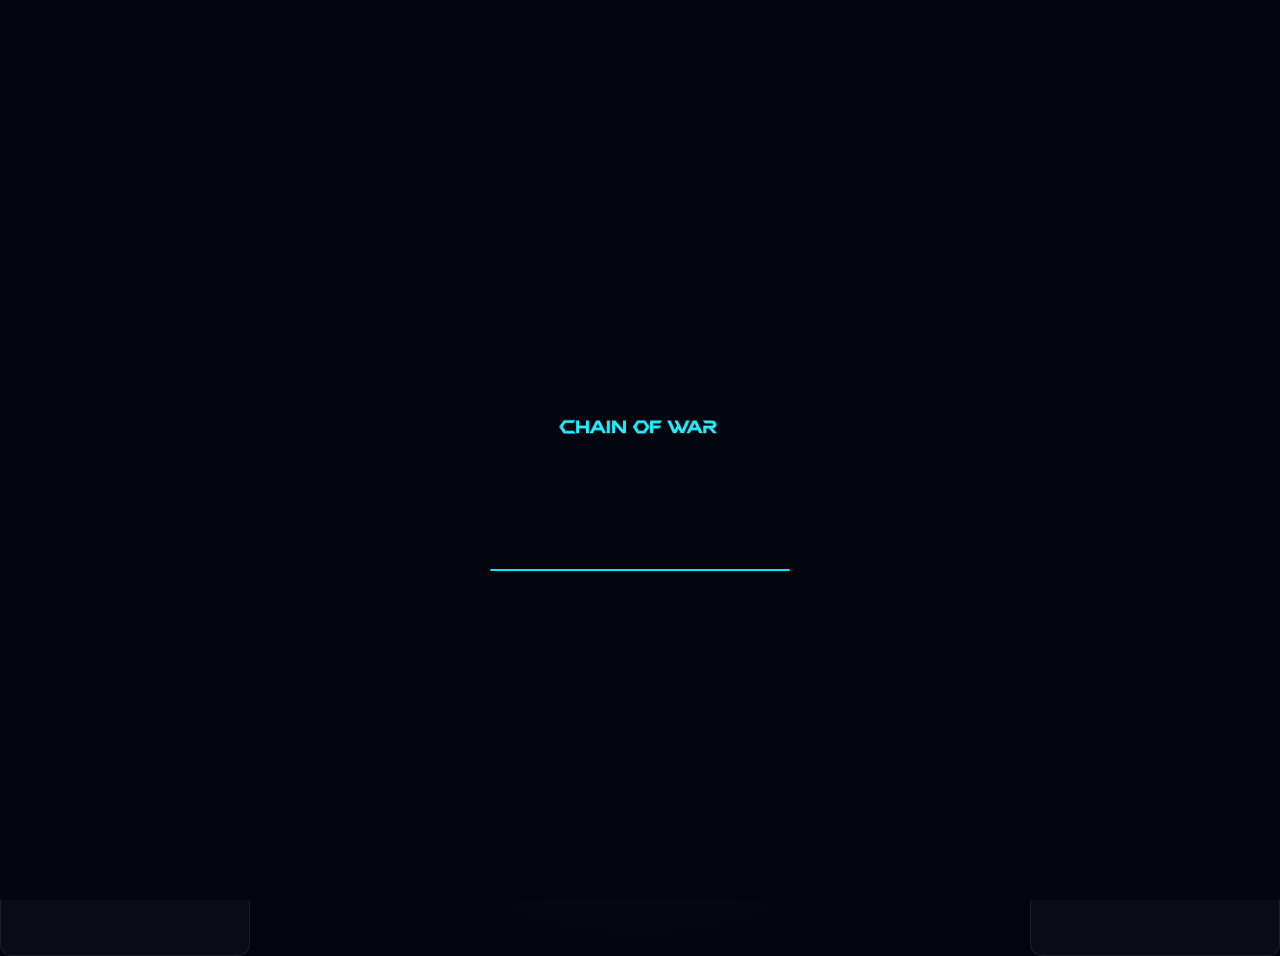
==== commit 548572b0: "polish: unified visual standards across all 6 legacy pages — Orbitron fonts, glass morphism, stat co" ====
--- a/index.html
+++ b/index.html
@@ -5,21 +5,64 @@
     <meta name="viewport" content="width=device-width, initial-scale=1.0">
     <title>Chain of War - Tactical Combat Simulator</title>
     <style>
+        @import url('https://fonts.googleapis.com/css2?family=Orbitron:wght@400;600;700&display=swap');
+
+/* SHARED VISUAL STANDARDS */
+/* BASE */
+body { background: #050510 !important; }
+
+/* TYPOGRAPHY */
+h1, h2, h3, .title, .header { font-family: 'Orbitron', system-ui, sans-serif !important; letter-spacing: 3px; }
+
+/* PANELS - glass morphism */
+.panel, .card, section, .container, .sidebar, [class*="panel"], [class*="card"], [class*="section"] {
+    background: rgba(255,255,255,0.03) !important;
+    border: 1px solid rgba(255,255,255,0.08) !important;
+    backdrop-filter: blur(8px);
+    border-radius: 12px !important;
+}
+
+/* STAT COLORS */
+.stat-war, [data-stat="war"] { color: #B87333 !important; }
+.stat-res, [data-stat="res"] { color: #708090 !important; }
+.stat-vel, [data-stat="vel"] { color: #00E5FF !important; }
+.stat-acc, [data-stat="acc"] { color: #FFB300 !important; }
+.stat-dis, [data-stat="dis"] { color: #7B1FA2 !important; }
+.stat-ins, [data-stat="ins"] { color: #00C853 !important; }
+
+/* BUTTONS */
+button, .btn, [class*="btn"], input[type="submit"] {
+    background: linear-gradient(135deg, #00E5FF, #0088FF) !important;
+    color: #000 !important;
+    border: none !important;
+    border-radius: 8px !important;
+    letter-spacing: 2px;
+    text-transform: uppercase;
+    font-weight: 600;
+    cursor: pointer;
+    transition: all 0.2s ease !important;
+}
+button:hover, .btn:hover { box-shadow: 0 0 20px rgba(0,229,255,0.4) !important; transform: translateY(-1px); }
+
+/* INTERACTIVE */
+* { transition: color 0.2s, border-color 0.2s, box-shadow 0.2s, opacity 0.2s; }
+
+/* COMBAT-SPECIFIC ANIMATIONS */
+@keyframes pulse-select { 
+    0%,100% { box-shadow: 0 0 10px rgba(0,229,255,0.2); } 
+    50% { box-shadow: 0 0 20px rgba(0,229,255,0.5); } 
+}
+
+        @import url('https://fonts.googleapis.com/css2?family=Orbitron:wght@400;600;700&display=swap');
+        
         * {
             margin: 0;
             padding: 0;
             box-sizing: border-box;
         }
 
-        @font-face {
-            font-family: 'Orbitron';
-            font-display: swap;
-            src: url('data:text/css;base64,') format('woff2');
-            /* Fallback to system fonts */
-        }
-
         body {
-            font-family: 'Segoe UI', 'Roboto', sans-serif;
+            font-family: 'Orbitron', system-ui, sans-serif;
             background: #050510;
             color: #E0E0E0;
             overflow: hidden;
@@ -27,6 +70,7 @@
             background-image: 
                 radial-gradient(circle at 20% 20%, rgba(184, 115, 51, 0.1) 0%, transparent 50%),
                 radial-gradient(circle at 80% 80%, rgba(74, 20, 140, 0.1) 0%, transparent 50%);
+            transition: all 0.2s ease;
         }
 
         .game-header {
@@ -35,8 +79,9 @@
             left: 0;
             right: 0;
             height: 60px;
-            background: linear-gradient(90deg, #0a0a1a 0%, #1a1a2a 50%, #0a0a1a 100%);
-            border-bottom: 2px solid #333;
+            background: rgba(255,255,255,0.03);
+            border: 1px solid rgba(255,255,255,0.08);
+            backdrop-filter: blur(8px);
             display: flex;
             align-items: center;
             justify-content: center;
@@ -49,9 +94,11 @@
             align-items: center;
             gap: 15px;
             font-size: 24px;
-            font-weight: bold;
+            font-weight: 700;
             color: #FFD700;
             text-shadow: 0 0 10px rgba(255, 215, 0, 0.5);
+            letter-spacing: 4px;
+            text-transform: uppercase;
         }
 
         .game-title img {
@@ -68,11 +115,13 @@
 
         .left-panel, .right-panel {
             width: 300px;
-            background: linear-gradient(180deg, #111122 0%, #0a0a0f 100%);
-            border: 1px solid #333;
+            background: rgba(255,255,255,0.03);
+            border: 1px solid rgba(255,255,255,0.08);
+            backdrop-filter: blur(8px);
             padding: 16px;
             overflow-y: auto;
             box-shadow: 0 0 20px rgba(0, 0, 0, 0.5);
+            transition: all 0.2s ease;
         }
 
         .right-panel {
@@ -106,7 +155,7 @@
             justify-content: center;
             border: 1px solid #444;
             font-size: 10px;
-            transition: all 0.3s ease;
+            transition: all 0.2s ease;
             clip-path: polygon(30% 0%, 70% 0%, 100% 50%, 70% 100%, 30% 100%, 0% 50%);
             background-size: cover;
             background-position: center;
@@ -147,23 +196,48 @@
         .hex:hover {
             transform: scale(1.1);
             z-index: 10;
-            box-shadow: 0 0 15px rgba(255, 255, 255, 0.3);
+            box-shadow: 0 0 12px rgba(0,229,255,0.3);
         }
 
         .hex.selected {
             border-color: #FFD700;
             box-shadow: 0 0 20px rgba(255, 215, 0, 0.6);
             transform: scale(1.15);
+            animation: pulse-select 2s infinite;
+        }
+
+        @keyframes unitPulse {
+            0%, 100% { box-shadow: 0 0 20px rgba(255, 215, 0, 0.2); }
+            50% { box-shadow: 0 0 20px rgba(255, 215, 0, 0.5); }
         }
 
         .hex.valid-move {
-            border-color: #00FF7F;
-            box-shadow: 0 0 15px rgba(0, 255, 127, 0.4);
+            border-color: #00E5FF;
+            box-shadow: 0 0 15px rgba(0, 229, 255, 0.4);
         }
 
         .hex.valid-attack {
             border-color: #FF4444;
             box-shadow: 0 0 15px rgba(255, 68, 68, 0.6);
+        }
+
+        .hex.attack-hit {
+            animation: attackHit 0.15s ease;
+        }
+
+        @keyframes attackHit {
+            0% { background-color: rgba(255, 68, 68, 0.8); }
+            100% { background-color: transparent; }
+        }
+
+        .hex.unit-death {
+            animation: unitDeath 0.3s ease;
+        }
+
+        @keyframes unitDeath {
+            0% { background-color: rgba(255, 68, 68, 0.8); }
+            50% { background-color: rgba(255, 68, 68, 0.8); }
+            100% { background-color: transparent; opacity: 0.3; }
         }
 
         .unit {
@@ -181,6 +255,7 @@
             font-weight: bold;
             text-shadow: 1px 1px 2px rgba(0, 0, 0, 0.8);
             border: 2px solid rgba(255, 255, 255, 0.3);
+            transition: all 0.2s ease;
         }
 
         .unit.player1 { 
@@ -206,9 +281,9 @@
             transition: width 0.3s ease;
         }
 
-        .health-high { background: linear-gradient(90deg, #00FF7F, #32CD32); }
-        .health-medium { background: linear-gradient(90deg, #FFD700, #FFA500); }
-        .health-low { background: linear-gradient(90deg, #FF6B6B, #FF4444); }
+        .health-high { background: linear-gradient(90deg, #00C853, #4CAF50); }
+        .health-medium { background: linear-gradient(90deg, #FFB300, #FFA000); }
+        .health-low { background: linear-gradient(90deg, #FF2D2D, #D32F2F); }
 
         /* Faction Selection */
         #armySelection {
@@ -232,10 +307,14 @@
         }
 
         .player-select {
+            font-family: 'Orbitron', system-ui, sans-serif;
             font-size: 28px;
             color: #FFD700;
             margin-bottom: 10px;
             text-shadow: 0 0 10px rgba(255, 215, 0, 0.5);
+            letter-spacing: 4px;
+            text-transform: uppercase;
+            font-weight: 600;
         }
 
         .faction-grid {
@@ -247,12 +326,13 @@
         }
 
         .faction-option {
-            background: linear-gradient(135deg, #1a1a2a 0%, #0f0f1f 100%);
-            border: 2px solid #333;
+            background: rgba(255,255,255,0.03);
+            border: 1px solid rgba(255,255,255,0.08);
+            backdrop-filter: blur(8px);
             border-radius: 12px;
             padding: 20px;
             cursor: pointer;
-            transition: all 0.3s ease;
+            transition: all 0.2s ease;
             text-align: center;
             min-height: 200px;
             display: flex;
@@ -267,9 +347,13 @@
         }
 
         .faction-option h3 {
+            font-family: 'Orbitron', system-ui, sans-serif;
             font-size: 18px;
             margin-bottom: 10px;
             text-shadow: 0 0 8px currentColor;
+            letter-spacing: 4px;
+            text-transform: uppercase;
+            font-weight: 600;
         }
 
         .faction-option p {
@@ -292,20 +376,24 @@
 
         /* UI Panels */
         .panel-section {
-            background: rgba(20, 20, 30, 0.8);
-            border: 1px solid #444;
+            background: rgba(255,255,255,0.03);
+            border: 1px solid rgba(255,255,255,0.08);
+            backdrop-filter: blur(8px);
             border-radius: 8px;
             padding: 15px;
             margin-bottom: 15px;
         }
 
         .panel-header {
+            font-family: 'Orbitron', system-ui, sans-serif;
             font-size: 16px;
-            font-weight: bold;
+            font-weight: 600;
             color: #FFD700;
             margin-bottom: 10px;
             padding-bottom: 5px;
             border-bottom: 1px solid #444;
+            letter-spacing: 4px;
+            text-transform: uppercase;
         }
 
         .unit-list {
@@ -320,7 +408,7 @@
             padding: 8px;
             margin-bottom: 5px;
             cursor: pointer;
-            transition: background 0.3s ease;
+            transition: all 0.2s ease;
             font-size: 12px;
         }
 
@@ -349,6 +437,7 @@
 
         .stat-label {
             width: 24px;
+            font-family: 'JetBrains Mono', 'Courier New', monospace;
             font-weight: bold;
         }
 
@@ -381,7 +470,7 @@
             padding: 10px;
             max-height: 150px;
             overflow-y: auto;
-            font-family: 'Courier New', monospace;
+            font-family: 'JetBrains Mono', 'Courier New', monospace;
             font-size: 11px;
             line-height: 1.3;
         }
@@ -390,12 +479,14 @@
             margin-bottom: 3px;
             padding: 2px 4px;
             border-radius: 3px;
-        }
-
-        .log-info { color: #87CEEB; }
-        .log-damage { color: #FF6B6B; background: rgba(255, 107, 107, 0.1); }
+            transition: all 0.2s ease;
+        }
+
+        .log-info { color: #00E5FF; }
+        .log-damage { color: #B87333; background: rgba(184, 115, 51, 0.1); }
         .log-heal { color: #98FB98; background: rgba(152, 251, 152, 0.1); }
         .log-critical { color: #FFD700; background: rgba(255, 215, 0, 0.1); }
+        .log-miss { color: #555; }
 
         /* Game Controls */
         .game-controls {
@@ -405,20 +496,21 @@
         }
 
         .btn {
-            background: linear-gradient(135deg, #2a2a3a 0%, #1a1a2a 100%);
-            border: 1px solid #555;
-            color: #E0E0E0;
+            background: linear-gradient(135deg, #00E5FF, #0088FF);
+            border: none;
+            color: #000;
             padding: 8px 16px;
-            border-radius: 5px;
+            border-radius: 8px;
             cursor: pointer;
-            transition: all 0.3s ease;
+            transition: all 0.2s ease;
             font-size: 12px;
             font-weight: bold;
+            letter-spacing: 2px;
+            text-transform: uppercase;
         }
 
         .btn:hover {
-            background: linear-gradient(135deg, #3a3a4a 0%, #2a2a3a 100%);
-            border-color: #777;
+            box-shadow: 0 0 20px rgba(0,229,255,0.4);
             transform: translateY(-1px);
         }
 
@@ -427,27 +519,55 @@
         }
 
         .btn.primary {
-            background: linear-gradient(135deg, #4CAF50 0%, #2E7D32 100%);
-            border-color: #4CAF50;
+            background: linear-gradient(135deg, #4CAF50, #2E7D32);
+            color: #fff;
         }
 
         .btn.danger {
-            background: linear-gradient(135deg, #f44336 0%, #c62828 100%);
-            border-color: #f44336;
+            background: linear-gradient(135deg, #f44336, #c62828);
+            color: #fff;
         }
 
         .phase-indicator {
             position: fixed;
             top: 65px;
             right: 20px;
-            background: rgba(20, 20, 30, 0.9);
-            border: 1px solid #555;
+            background: rgba(255,255,255,0.03);
+            border: 1px solid rgba(255,255,255,0.08);
+            backdrop-filter: blur(8px);
             border-radius: 5px;
             padding: 10px 15px;
+            font-family: 'Orbitron', system-ui, sans-serif;
             font-size: 14px;
             font-weight: bold;
             color: #FFD700;
             z-index: 100;
+            letter-spacing: 4px;
+            text-transform: uppercase;
+        }
+
+        .phase-flash {
+            position: fixed;
+            top: 50%;
+            left: 50%;
+            transform: translate(-50%, -50%);
+            font-family: 'Orbitron', system-ui, sans-serif;
+            font-size: 36px;
+            font-weight: 700;
+            color: #00E5FF;
+            text-shadow: 0 0 20px rgba(0,229,255,0.8);
+            letter-spacing: 6px;
+            text-transform: uppercase;
+            z-index: 1001;
+            animation: phaseFlash 0.5s ease;
+            pointer-events: none;
+            opacity: 0;
+        }
+
+        @keyframes phaseFlash {
+            0% { opacity: 0; transform: translate(-50%, -50%) scale(0.8); }
+            50% { opacity: 1; transform: translate(-50%, -50%) scale(1.1); }
+            100% { opacity: 0; transform: translate(-50%, -50%) scale(1); }
         }
 
         /* Responsive Design */
@@ -545,7 +665,7 @@
                 <div class="panel-header">Current Player</div>
                 <div id="currentPlayerInfo">
                     <div id="currentFaction">No faction selected</div>
-                    <div id="currentPoints" style="font-size: 12px; color: #888;">0 / 1000 pts</div>
+                    <div id="currentPoints" style="font-size: 12px; color: #888; font-family: 'JetBrains Mono', 'Courier New', monospace;">0 / 1000 pts</div>
                 </div>
             </div>
 
@@ -1025,6 +1145,17 @@
             });
         }
 
+        function showPhaseFlash(text) {
+            const flash = document.createElement('div');
+            flash.className = 'phase-flash';
+            flash.textContent = text;
+            document.body.appendChild(flash);
+            
+            setTimeout(() => {
+                flash.remove();
+            }, 500);
+        }
+
         function onHexClick(row, col) {
             const hex = gameState.battlefield[row][col];
             
@@ -1076,6 +1207,7 @@
                 } else {
                     gameState.phase = 'movement';
                     gameState.activePlayer = 1;
+                    showPhaseFlash("MOVEMENT PHASE");
                     addToBattleLog("Deployment complete. Combat phase begins!", "info");
                     addToBattleLog(`Turn ${gameState.turn} - Player 1 movement phase`, "info");
                 }
@@ -1090,6 +1222,7 @@
                     moveUnit(gameState.selectedUnit, row, col);
                     clearSelection();
                     gameState.phase = 'action';
+                    showPhaseFlash("ACTION PHASE");
                     updateUI();
                     addToBattleLog("Movement complete. Action phase begins.", "info");
                 }
@@ -1226,6 +1359,11 @@
             let attackerRoll, defenderRoll;
             let attackerDamage = 0, defenderDamage = 0;
             
+            // Attack hit animation
+            const targetHex = document.getElementById(`hex-${defender.position.row}-${defender.position.col}`);
+            targetHex.classList.add('attack-hit');
+            setTimeout(() => targetHex.classList.remove('attack-hit'), 150);
+            
             if (attackerInitiative >= defenderInitiative) {
                 // Attacker goes first
                 attackerRoll = rollD100() + (attacker.war * 8);
@@ -1246,7 +1384,7 @@
                     }
                 } else {
                     const missType = attackerRoll <= 5 ? "FUMBLES" : "misses";
-                    addToBattleLog(`${attacker.name} ${missType} ${defender.name}`, "info");
+                    addToBattleLog(`${attacker.name} ${missType} ${defender.name}`, "miss");
                 }
                 
                 // Defender counter-attack (if still alive and in range)
@@ -1274,11 +1412,17 @@
             // Check for unit destruction
             if (defender.currentHp <= 0) {
                 addToBattleLog(`${defender.name} is destroyed!`, "damage");
+                const targetHex = document.getElementById(`hex-${defender.position.row}-${defender.position.col}`);
+                targetHex.classList.add('unit-death');
+                setTimeout(() => targetHex.classList.remove('unit-death'), 300);
                 removeUnit(defender);
             }
             
             if (attacker.currentHp <= 0) {
                 addToBattleLog(`${attacker.name} is destroyed!`, "damage");
+                const targetHex = document.getElementById(`hex-${attacker.position.row}-${attacker.position.col}`);
+                targetHex.classList.add('unit-death');
+                setTimeout(() => targetHex.classList.remove('unit-death'), 300);
                 removeUnit(attacker);
             }
             
@@ -1328,6 +1472,7 @@
             }
             
             gameState.phase = 'movement';
+            showPhaseFlash("MOVEMENT PHASE");
             clearSelection();
             updateUI();
             
@@ -1439,7 +1584,7 @@
                     <div class="unit-item" style="${activatedClass}" onclick="focusOnUnit('${unit.id}')">
                         <div style="display: flex; justify-content: space-between; align-items: center;">
                             <span>${unit.icon} ${unit.name}</span>
-                            <span style="font-size: 10px; color: #888;">${unit.currentHp}/${unit.maxHp} HP</span>
+                            <span style="font-size: 10px; color: #888; font-family: 'JetBrains Mono', 'Courier New', monospace;">${unit.currentHp}/${unit.maxHp} HP</span>
                         </div>
                         <div class="stat-bars">
                             <div class="stat-bar">
@@ -1447,42 +1592,42 @@
                                 <div class="stat-value">
                                     <div class="stat-fill war-stat" style="width: ${(unit.war / 10) * 100}%"></div>
                                 </div>
-                                <span style="font-size: 10px;">${unit.war}</span>
+                                <span style="font-size: 10px; font-family: 'JetBrains Mono', 'Courier New', monospace;">${unit.war}</span>
                             </div>
                             <div class="stat-bar">
                                 <span class="stat-label" style="color: #708090;">RES</span>
                                 <div class="stat-value">
                                     <div class="stat-fill res-stat" style="width: ${(unit.res / 10) * 100}%"></div>
                                 </div>
-                                <span style="font-size: 10px;">${unit.res}</span>
+                                <span style="font-size: 10px; font-family: 'JetBrains Mono', 'Courier New', monospace;">${unit.res}</span>
                             </div>
                             <div class="stat-bar">
                                 <span class="stat-label" style="color: #00E5FF;">VEL</span>
                                 <div class="stat-value">
                                     <div class="stat-fill vel-stat" style="width: ${(unit.vel / 10) * 100}%"></div>
                                 </div>
-                                <span style="font-size: 10px;">${unit.vel}</span>
+                                <span style="font-size: 10px; font-family: 'JetBrains Mono', 'Courier New', monospace;">${unit.vel}</span>
                             </div>
                             <div class="stat-bar">
                                 <span class="stat-label" style="color: #FFB300;">ACC</span>
                                 <div class="stat-value">
                                     <div class="stat-fill acc-stat" style="width: ${(unit.acc / 10) * 100}%"></div>
                                 </div>
-                                <span style="font-size: 10px;">${unit.acc}</span>
+                                <span style="font-size: 10px; font-family: 'JetBrains Mono', 'Courier New', monospace;">${unit.acc}</span>
                             </div>
                             <div class="stat-bar">
                                 <span class="stat-label" style="color: #7B1FA2;">DIS</span>
                                 <div class="stat-value">
                                     <div class="stat-fill dis-stat" style="width: ${(unit.dis / 10) * 100}%"></div>
                                 </div>
-                                <span style="font-size: 10px;">${unit.dis}</span>
+                                <span style="font-size: 10px; font-family: 'JetBrains Mono', 'Courier New', monospace;">${unit.dis}</span>
                             </div>
                             <div class="stat-bar">
                                 <span class="stat-label" style="color: #00C853;">INS</span>
                                 <div class="stat-value">
                                     <div class="stat-fill ins-stat" style="width: ${(unit.ins / 10) * 100}%"></div>
                                 </div>
-                                <span style="font-size: 10px;">${unit.ins}</span>
+                                <span style="font-size: 10px; font-family: 'JetBrains Mono', 'Courier New', monospace;">${unit.ins}</span>
                             </div>
                         </div>
                     </div>
@@ -1504,46 +1649,46 @@
             unitDetails.innerHTML = `
                 <div style="text-align: center; margin-bottom: 15px;">
                     <div style="font-size: 24px; margin-bottom: 5px;">${unit.icon}</div>
-                    <div style="font-size: 16px; font-weight: bold; color: ${faction.accent};">${unit.name}</div>
-                    <div style="font-size: 12px; color: #888;">${unit.role} • ${unit.cost} pts</div>
+                    <div style="font-family: 'Orbitron', system-ui, sans-serif; font-size: 16px; font-weight: bold; color: ${faction.accent};">${unit.name}</div>
+                    <div style="font-size: 12px; color: #888;">${unit.role} • <span style="font-family: 'JetBrains Mono', 'Courier New', monospace;">${unit.cost} pts</span></div>
                 </div>
                 
                 <div style="margin-bottom: 15px;">
-                    <div style="font-size: 12px; margin-bottom: 5px; color: #FFD700;">Health: ${unit.currentHp}/${unit.maxHp}</div>
+                    <div style="font-size: 12px; margin-bottom: 5px; color: #FFD700; font-family: 'JetBrains Mono', 'Courier New', monospace;">Health: ${unit.currentHp}/${unit.maxHp}</div>
                     <div style="background: #333; height: 8px; border-radius: 4px; overflow: hidden;">
-                        <div style="height: 100%; width: ${healthPercent}%; background: ${healthPercent > 66 ? '#00FF7F' : healthPercent > 33 ? '#FFD700' : '#FF6B6B'}; transition: width 0.3s ease;"></div>
+                        <div style="height: 100%; width: ${healthPercent}%; background: ${healthPercent > 66 ? '#00C853' : healthPercent > 33 ? '#FFB300' : '#FF2D2D'}; transition: width 0.3s ease;"></div>
                     </div>
                 </div>
                 
                 <div style="display: grid; grid-template-columns: 1fr 1fr; gap: 10px; margin-bottom: 15px;">
                     <div style="text-align: center; padding: 5px; background: rgba(184, 115, 51, 0.2); border-radius: 4px;">
-                        <div style="font-size: 18px; font-weight: bold; color: #B87333;">${unit.war}</div>
-                        <div style="font-size: 10px; color: #B87333;">WAR</div>
+                        <div style="font-size: 18px; font-weight: bold; color: #B87333; font-family: 'JetBrains Mono', 'Courier New', monospace;">${unit.war}</div>
+                        <div style="font-size: 10px; color: #B87333; font-family: 'JetBrains Mono', 'Courier New', monospace;">WAR</div>
                     </div>
                     <div style="text-align: center; padding: 5px; background: rgba(112, 128, 144, 0.2); border-radius: 4px;">
-                        <div style="font-size: 18px; font-weight: bold; color: #708090;">${unit.res}</div>
-                        <div style="font-size: 10px; color: #708090;">RES</div>
+                        <div style="font-size: 18px; font-weight: bold; color: #708090; font-family: 'JetBrains Mono', 'Courier New', monospace;">${unit.res}</div>
+                        <div style="font-size: 10px; color: #708090; font-family: 'JetBrains Mono', 'Courier New', monospace;">RES</div>
                     </div>
                     <div style="text-align: center; padding: 5px; background: rgba(0, 229, 255, 0.2); border-radius: 4px;">
-                        <div style="font-size: 18px; font-weight: bold; color: #00E5FF;">${unit.vel}</div>
-                        <div style="font-size: 10px; color: #00E5FF;">VEL</div>
+                        <div style="font-size: 18px; font-weight: bold; color: #00E5FF; font-family: 'JetBrains Mono', 'Courier New', monospace;">${unit.vel}</div>
+                        <div style="font-size: 10px; color: #00E5FF; font-family: 'JetBrains Mono', 'Courier New', monospace;">VEL</div>
                     </div>
                     <div style="text-align: center; padding: 5px; background: rgba(255, 179, 0, 0.2); border-radius: 4px;">
-                        <div style="font-size: 18px; font-weight: bold; color: #FFB300;">${unit.acc}</div>
-                        <div style="font-size: 10px; color: #FFB300;">ACC</div>
+                        <div style="font-size: 18px; font-weight: bold; color: #FFB300; font-family: 'JetBrains Mono', 'Courier New', monospace;">${unit.acc}</div>
+                        <div style="font-size: 10px; color: #FFB300; font-family: 'JetBrains Mono', 'Courier New', monospace;">ACC</div>
                     </div>
                     <div style="text-align: center; padding: 5px; background: rgba(123, 31, 162, 0.2); border-radius: 4px;">
-                        <div style="font-size: 18px; font-weight: bold; color: #7B1FA2;">${unit.dis}</div>
-                        <div style="font-size: 10px; color: #7B1FA2;">DIS</div>
+                        <div style="font-size: 18px; font-weight: bold; color: #7B1FA2; font-family: 'JetBrains Mono', 'Courier New', monospace;">${unit.dis}</div>
+                        <div style="font-size: 10px; color: #7B1FA2; font-family: 'JetBrains Mono', 'Courier New', monospace;">DIS</div>
                     </div>
                     <div style="text-align: center; padding: 5px; background: rgba(0, 200, 83, 0.2); border-radius: 4px;">
-                        <div style="font-size: 18px; font-weight: bold; color: #00C853;">${unit.ins}</div>
-                        <div style="font-size: 10px; color: #00C853;">INS</div>
+                        <div style="font-size: 18px; font-weight: bold; color: #00C853; font-family: 'JetBrains Mono', 'Courier New', monospace;">${unit.ins}</div>
+                        <div style="font-size: 10px; color: #00C853; font-family: 'JetBrains Mono', 'Courier New', monospace;">INS</div>
                     </div>
                 </div>
                 
                 <div>
-                    <div style="font-size: 12px; font-weight: bold; color: #FFD700; margin-bottom: 5px;">Abilities:</div>
+                    <div style="font-size: 12px; font-weight: bold; color: #FFD700; margin-bottom: 5px; font-family: 'Orbitron', system-ui, sans-serif; letter-spacing: 4px; text-transform: uppercase; font-weight: 600;">Abilities:</div>
                     <div style="font-size: 11px; color: #CCC;">
                         ${unit.abilities.map(ability => `• ${ability}`).join('<br>')}
                     </div>
@@ -1593,6 +1738,7 @@
         document.getElementById('nextPhaseBtn').addEventListener('click', () => {
             if (gameState.phase === 'movement') {
                 gameState.phase = 'action';
+                showPhaseFlash("ACTION PHASE");
                 clearSelection();
                 updateUI();
                 addToBattleLog("Action phase begins", "info");
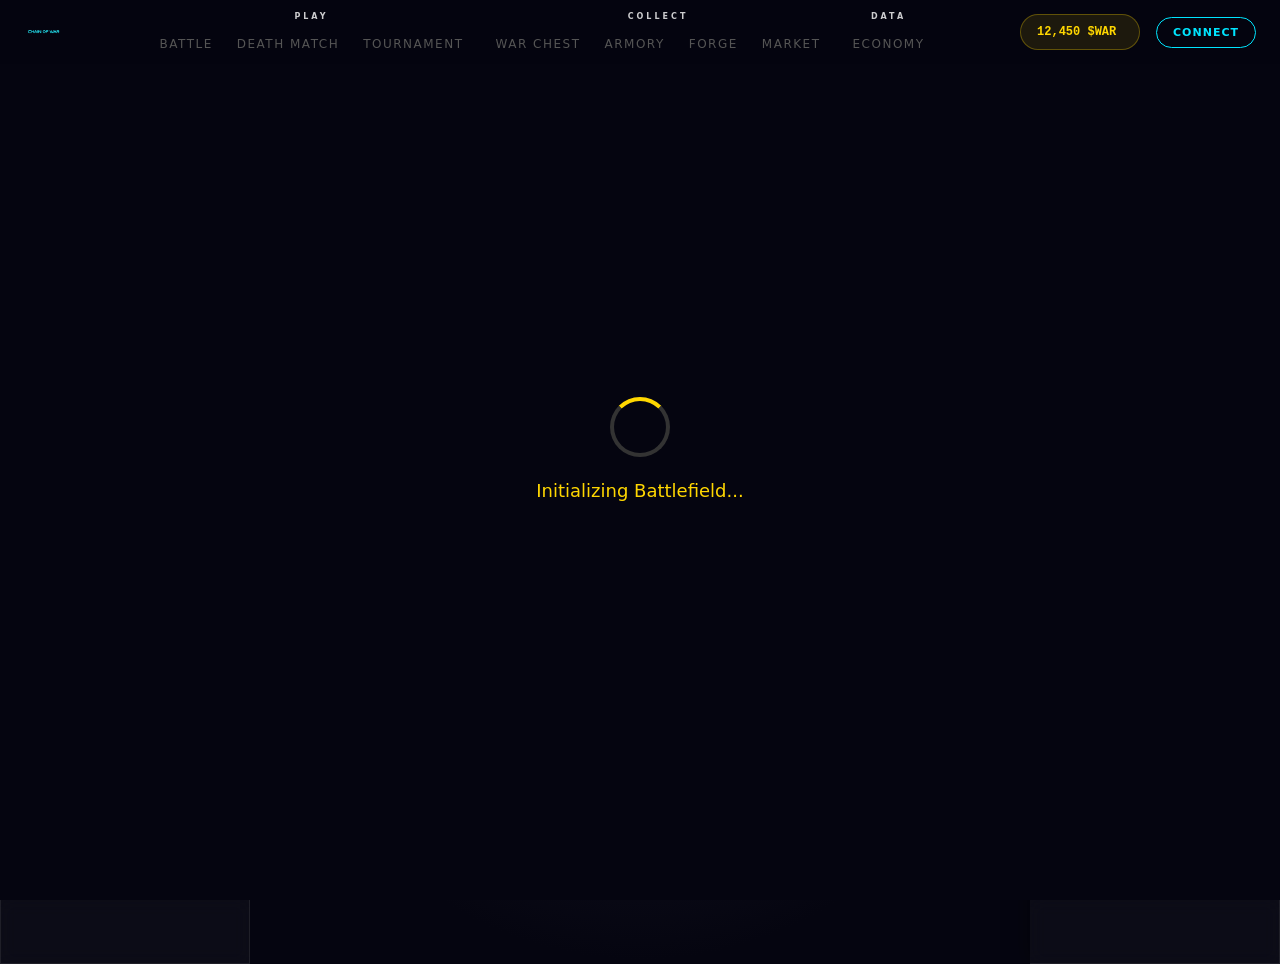
==== commit c81b5c8a: "fix: remove destructive !important CSS, restore card grids, fix nav spacing, fix gallery title" ====
--- a/index.html
+++ b/index.html
@@ -6,52 +6,11 @@
     <title>Chain of War - Tactical Combat Simulator</title>
     <style>
         @import url('https://fonts.googleapis.com/css2?family=Orbitron:wght@400;600;700&display=swap');
-
-/* SHARED VISUAL STANDARDS */
-/* BASE */
-body { background: #050510 !important; }
-
-/* TYPOGRAPHY */
-h1, h2, h3, .title, .header { font-family: 'Orbitron', system-ui, sans-serif !important; letter-spacing: 3px; }
-
-/* PANELS - glass morphism */
-.panel, .card, section, .container, .sidebar, [class*="panel"], [class*="card"], [class*="section"] {
-    background: rgba(255,255,255,0.03) !important;
-    border: 1px solid rgba(255,255,255,0.08) !important;
-    backdrop-filter: blur(8px);
-    border-radius: 12px !important;
-}
-
-/* STAT COLORS */
-.stat-war, [data-stat="war"] { color: #B87333 !important; }
-.stat-res, [data-stat="res"] { color: #708090 !important; }
-.stat-vel, [data-stat="vel"] { color: #00E5FF !important; }
-.stat-acc, [data-stat="acc"] { color: #FFB300 !important; }
-.stat-dis, [data-stat="dis"] { color: #7B1FA2 !important; }
-.stat-ins, [data-stat="ins"] { color: #00C853 !important; }
-
-/* BUTTONS */
-button, .btn, [class*="btn"], input[type="submit"] {
-    background: linear-gradient(135deg, #00E5FF, #0088FF) !important;
-    color: #000 !important;
-    border: none !important;
-    border-radius: 8px !important;
-    letter-spacing: 2px;
-    text-transform: uppercase;
-    font-weight: 600;
-    cursor: pointer;
-    transition: all 0.2s ease !important;
-}
-button:hover, .btn:hover { box-shadow: 0 0 20px rgba(0,229,255,0.4) !important; transform: translateY(-1px); }
-
-/* INTERACTIVE */
-* { transition: color 0.2s, border-color 0.2s, box-shadow 0.2s, opacity 0.2s; }
-
-/* COMBAT-SPECIFIC ANIMATIONS */
-@keyframes pulse-select { 
-    0%,100% { box-shadow: 0 0 10px rgba(0,229,255,0.2); } 
-    50% { box-shadow: 0 0 20px rgba(0,229,255,0.5); } 
-}
+        @import url('https://fonts.googleapis.com/css2?family=JetBrains+Mono:wght@400;500&display=swap');
+
+        /* COW Visual Standards - non-destructive */
+        body { background: #050510; color: #e0e0e0; font-family: system-ui, sans-serif; }
+        h1, h2, h3 { font-family: 'Orbitron', system-ui, sans-serif; letter-spacing: 3px; }
 
         @import url('https://fonts.googleapis.com/css2?family=Orbitron:wght@400;600;700&display=swap');
         
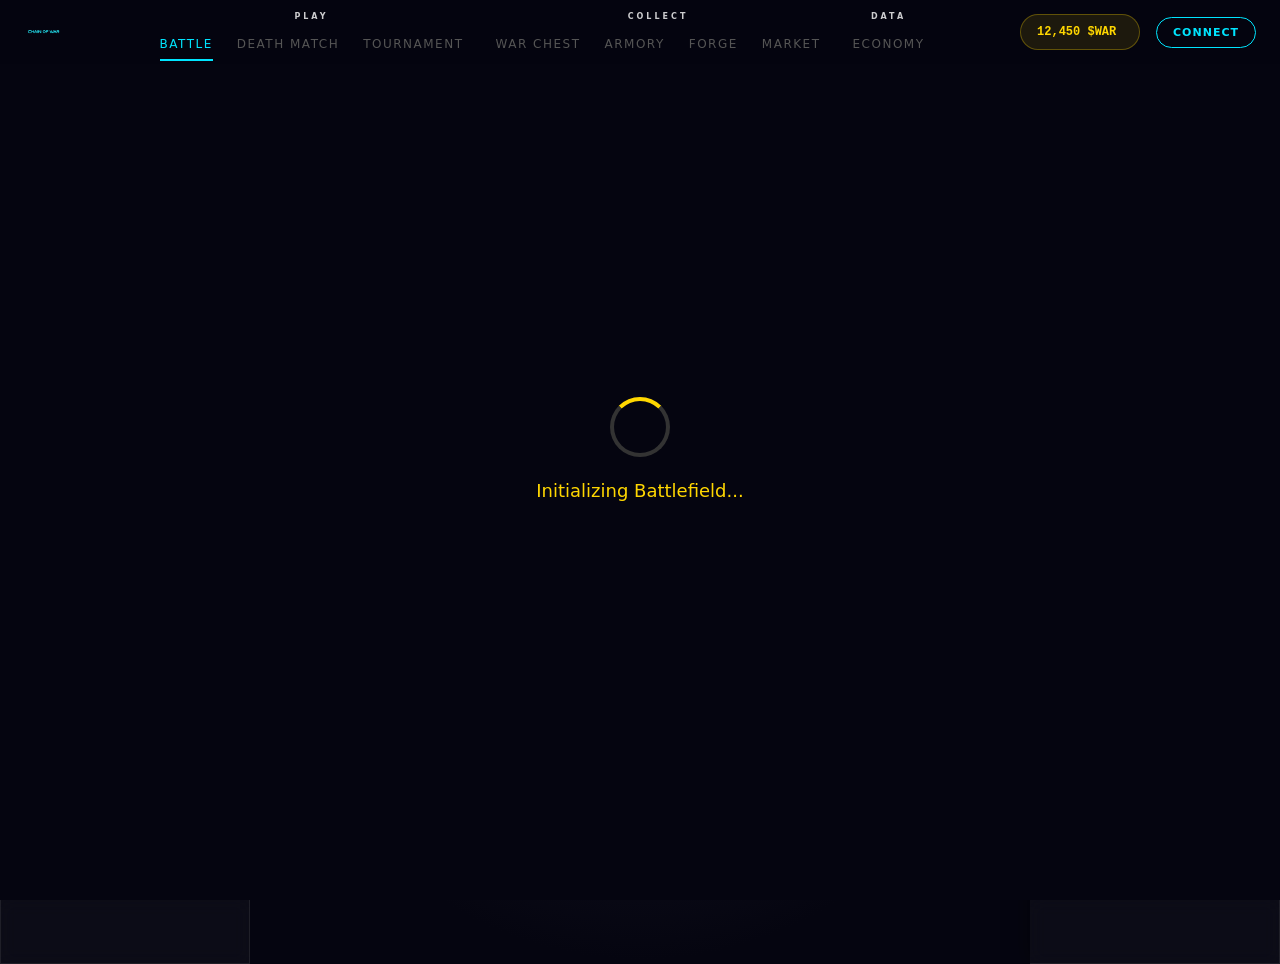
==== commit 3afbb3a1: "fix: combat — faction click wired, unit roster, army builder with point budget, real emblem PNGs" ====
--- a/index.html
+++ b/index.html
@@ -303,6 +303,12 @@
             transform: translateY(-5px);
             box-shadow: 0 10px 30px rgba(0, 0, 0, 0.3);
             border-color: var(--faction-accent);
+        }
+
+        .faction-option.selected {
+            border: 2px solid #00E5FF;
+            box-shadow: 0 0 20px rgba(0, 229, 255, 0.6);
+            transform: translateY(-5px) scale(1.05);
         }
 
         .faction-option h3 {
@@ -970,9 +976,23 @@
                 factionDiv.style.setProperty('--faction-primary', faction.color);
                 factionDiv.style.setProperty('--faction-accent', faction.accent);
                 
+                // Fix emblem paths to use correct assets
+                const emblemPaths = {
+                    iron: 'assets/emblem-iron-covenant.png',
+                    swarm: 'assets/emblem-swarm-of-xeth.png',
+                    void: 'assets/emblem-void-pharaohs.png',
+                    emerald: 'assets/emblem-emerald-tide.png',
+                    celestial: 'assets/emblem-celestial-order.png',
+                    warp: 'assets/emblem-warp-touched.png',
+                    shadow: 'assets/emblem-shadow-kin.png',
+                    steel: 'assets/emblem-steel-legion.png',
+                    bone: 'assets/emblem-bone-prophets.png',
+                    apex: 'assets/emblem-apex-hunters.png'
+                };
+                
                 const emblemDiv = document.createElement('div');
                 emblemDiv.className = 'faction-emblem';
-                emblemDiv.style.backgroundImage = `url(${faction.emblem})`;
+                emblemDiv.style.backgroundImage = `url(${emblemPaths[key] || faction.emblem})`;
                 emblemDiv.style.backgroundColor = faction.accent;
                 
                 factionDiv.innerHTML = `
@@ -985,7 +1005,16 @@
                 `;
                 
                 factionDiv.prepend(emblemDiv);
-                factionDiv.addEventListener('click', () => selectFaction(key));
+                factionDiv.addEventListener('click', () => {
+                    // Highlight selected faction
+                    document.querySelectorAll('.faction-option').forEach(f => f.classList.remove('selected'));
+                    factionDiv.classList.add('selected');
+                    
+                    // Small delay for visual feedback
+                    setTimeout(() => {
+                        selectFaction(key);
+                    }, 200);
+                });
                 factionGrid.appendChild(factionDiv);
             });
             
@@ -998,110 +1027,316 @@
             
             addToBattleLog(`Player ${currentPlayer} selected ${FACTIONS[factionKey].name}`, "info");
             
+            // Show army building interface
+            showArmyBuilder(currentPlayer, factionKey);
+        }
+
+        function showArmyBuilder(player, factionKey) {
+            const faction = FACTIONS[factionKey];
+            const armySelection = document.getElementById('armySelection');
+            
+            // Create army building interface
+            armySelection.innerHTML = `
+                <div class="faction-selection-header">
+                    <div class="player-select" style="color: ${faction.accent};">
+                        Player ${player} - Build Your ${faction.name} Army
+                    </div>
+                    <div style="color: #888; font-size: 14px; margin-bottom: 20px;">
+                        Select units to build your army (1000 points maximum)
+                    </div>
+                    <div id="pointsTracker" style="font-family: 'JetBrains Mono', monospace; font-size: 18px; color: #FFD700; margin-bottom: 20px;">
+                        <span id="currentPoints">0</span> / 1000 pts
+                    </div>
+                </div>
+                
+                <div style="display: flex; gap: 30px; max-width: 1400px;">
+                    <!-- Unit Roster -->
+                    <div style="flex: 2; background: rgba(255,255,255,0.05); border-radius: 12px; padding: 20px;">
+                        <h3 style="color: ${faction.accent}; margin-bottom: 15px; font-family: 'Orbitron', sans-serif;">Unit Roster</h3>
+                        <div id="unitRoster" style="max-height: 500px; overflow-y: auto;">
+                            <!-- Units will be populated here -->
+                        </div>
+                    </div>
+                    
+                    <!-- Your Army -->
+                    <div style="flex: 1; background: rgba(255,255,255,0.05); border-radius: 12px; padding: 20px;">
+                        <h3 style="color: #FFD700; margin-bottom: 15px; font-family: 'Orbitron', sans-serif;">Your Army</h3>
+                        <div id="playerArmy" style="min-height: 300px; margin-bottom: 20px;">
+                            <div style="color: #888; font-style: italic; text-align: center; padding: 40px 0;">
+                                No units selected
+                            </div>
+                        </div>
+                        <div style="display: flex; gap: 10px;">
+                            <button id="startBattleBtn" class="btn primary" disabled>Start Battle</button>
+                            <button id="clearArmyBtn" class="btn danger">Clear Army</button>
+                        </div>
+                    </div>
+                </div>
+            `;
+            
+            populateUnitRoster(factionKey, player);
+            
+            // Add event listeners
+            document.getElementById('startBattleBtn').addEventListener('click', () => {
+                if (gameState.armies[player] && gameState.armies[player].length > 0) {
+                    startBattlePhase();
+                }
+            });
+            
+            document.getElementById('clearArmyBtn').addEventListener('click', () => {
+                clearPlayerArmy(player);
+            });
+        }
+
+        function populateUnitRoster(factionKey, player) {
+            const faction = FACTIONS[factionKey];
+            const unitRoster = document.getElementById('unitRoster');
+            
+            // Group units by role
+            const roles = ['HQ', 'Troops', 'Elites', 'Fast Attack', 'Heavy Support'];
+            
+            unitRoster.innerHTML = roles.map(role => {
+                const roleUnits = faction.units.filter(u => u.role === role);
+                
+                return `
+                    <div style="margin-bottom: 25px;">
+                        <h4 style="color: ${faction.accent}; font-size: 14px; margin-bottom: 10px; padding-bottom: 5px; border-bottom: 1px solid #444; font-family: 'Orbitron', sans-serif; letter-spacing: 2px;">
+                            ${role}
+                        </h4>
+                        ${roleUnits.map(unit => `
+                            <div class="unit-card" data-unit-name="${unit.name}" data-player="${player}" style="
+                                background: rgba(0,0,0,0.4); 
+                                border: 1px solid #555; 
+                                border-radius: 8px; 
+                                padding: 12px; 
+                                margin-bottom: 8px; 
+                                cursor: pointer; 
+                                transition: all 0.2s ease;
+                            ">
+                                <div style="display: flex; justify-content: space-between; align-items: center; margin-bottom: 8px;">
+                                    <div style="display: flex; align-items: center; gap: 10px;">
+                                        <span style="font-size: 20px;">${unit.icon}</span>
+                                        <div>
+                                            <div style="font-weight: bold; color: #fff;">${unit.name}</div>
+                                            <div style="font-size: 11px; color: #888;">${unit.role}</div>
+                                        </div>
+                                    </div>
+                                    <div style="text-align: right;">
+                                        <div style="font-family: 'JetBrains Mono', monospace; font-weight: bold; color: #FFD700;">${unit.cost} pts</div>
+                                        <div style="font-size: 10px; color: #888;">Click to add</div>
+                                    </div>
+                                </div>
+                                
+                                <!-- Stats -->
+                                <div style="display: grid; grid-template-columns: repeat(6, 1fr); gap: 8px; margin-top: 10px;">
+                                    <div style="text-align: center; padding: 4px; background: rgba(184, 115, 51, 0.2); border-radius: 3px;">
+                                        <div style="font-size: 12px; font-weight: bold; color: #B87333;">${unit.war}</div>
+                                        <div style="font-size: 8px; color: #B87333;">WAR</div>
+                                    </div>
+                                    <div style="text-align: center; padding: 4px; background: rgba(112, 128, 144, 0.2); border-radius: 3px;">
+                                        <div style="font-size: 12px; font-weight: bold; color: #708090;">${unit.res}</div>
+                                        <div style="font-size: 8px; color: #708090;">RES</div>
+                                    </div>
+                                    <div style="text-align: center; padding: 4px; background: rgba(0, 229, 255, 0.2); border-radius: 3px;">
+                                        <div style="font-size: 12px; font-weight: bold; color: #00E5FF;">${unit.vel}</div>
+                                        <div style="font-size: 8px; color: #00E5FF;">VEL</div>
+                                    </div>
+                                    <div style="text-align: center; padding: 4px; background: rgba(255, 179, 0, 0.2); border-radius: 3px;">
+                                        <div style="font-size: 12px; font-weight: bold; color: #FFB300;">${unit.acc}</div>
+                                        <div style="font-size: 8px; color: #FFB300;">ACC</div>
+                                    </div>
+                                    <div style="text-align: center; padding: 4px; background: rgba(123, 31, 162, 0.2); border-radius: 3px;">
+                                        <div style="font-size: 12px; font-weight: bold; color: #7B1FA2;">${unit.dis}</div>
+                                        <div style="font-size: 8px; color: #7B1FA2;">DIS</div>
+                                    </div>
+                                    <div style="text-align: center; padding: 4px; background: rgba(0, 200, 83, 0.2); border-radius: 3px;">
+                                        <div style="font-size: 12px; font-weight: bold; color: #00C853;">${unit.ins}</div>
+                                        <div style="font-size: 8px; color: #00C853;">INS</div>
+                                    </div>
+                                </div>
+                                
+                                <!-- Abilities -->
+                                <div style="margin-top: 8px; font-size: 10px; color: #CCC;">
+                                    <strong style="color: #FFD700;">Abilities:</strong> ${unit.abilities.join(', ')}
+                                </div>
+                            </div>
+                        `).join('')}
+                    </div>
+                `;
+            }).join('');
+            
+            // Add click handlers to unit cards
+            document.querySelectorAll('.unit-card').forEach(card => {
+                card.addEventListener('click', function() {
+                    const unitName = this.dataset.unitName;
+                    const player = parseInt(this.dataset.player);
+                    addUnitToArmy(unitName, factionKey, player);
+                });
+                
+                card.addEventListener('mouseenter', function() {
+                    this.style.borderColor = faction.accent;
+                    this.style.background = `rgba(${hexToRgb(faction.accent).r}, ${hexToRgb(faction.accent).g}, ${hexToRgb(faction.accent).b}, 0.1)`;
+                });
+                
+                card.addEventListener('mouseleave', function() {
+                    this.style.borderColor = '#555';
+                    this.style.background = 'rgba(0,0,0,0.4)';
+                });
+            });
+        }
+
+        function hexToRgb(hex) {
+            const result = /^#?([a-f\d]{2})([a-f\d]{2})([a-f\d]{2})$/i.exec(hex);
+            return result ? {
+                r: parseInt(result[1], 16),
+                g: parseInt(result[2], 16),
+                b: parseInt(result[3], 16)
+            } : { r: 255, g: 255, b: 255 };
+        }
+
+        function addUnitToArmy(unitName, factionKey, player) {
+            const faction = FACTIONS[factionKey];
+            const unit = faction.units.find(u => u.name === unitName);
+            
+            if (!unit) return;
+            
+            // Initialize army if needed
+            if (!gameState.armies[player]) {
+                gameState.armies[player] = [];
+            }
+            
+            // Check point limit
+            const currentPoints = gameState.armies[player].reduce((sum, u) => sum + u.cost, 0);
+            if (currentPoints + unit.cost > 1000) {
+                addToBattleLog("Not enough points to add this unit!", "info");
+                return;
+            }
+            
+            // Create unit instance
+            const unitInstance = {
+                ...unit,
+                id: `p${player}-${unit.role.toLowerCase().replace(' ', '')}-${gameState.armies[player].length}`,
+                maxHp: unit.res * 3,
+                currentHp: unit.res * 3,
+                faction: factionKey,
+                player: player,
+                position: null,
+                activated: false
+            };
+            
+            gameState.armies[player].push(unitInstance);
+            
+            updatePlayerArmyDisplay(player, factionKey);
+            updatePointsTracker(player);
+            
+            addToBattleLog(`${unit.name} added to Player ${player} army`, "info");
+        }
+
+        function updatePlayerArmyDisplay(player, factionKey) {
+            const playerArmy = document.getElementById('playerArmy');
+            const army = gameState.armies[player] || [];
+            const faction = FACTIONS[factionKey];
+            
+            if (army.length === 0) {
+                playerArmy.innerHTML = `
+                    <div style="color: #888; font-style: italic; text-align: center; padding: 40px 0;">
+                        No units selected
+                    </div>
+                `;
+                return;
+            }
+            
+            playerArmy.innerHTML = army.map((unit, index) => `
+                <div style="
+                    background: rgba(0,0,0,0.4); 
+                    border: 1px solid #555; 
+                    border-radius: 6px; 
+                    padding: 10px; 
+                    margin-bottom: 8px;
+                    display: flex;
+                    justify-content: space-between;
+                    align-items: center;
+                ">
+                    <div style="display: flex; align-items: center; gap: 8px;">
+                        <span style="font-size: 16px;">${unit.icon}</span>
+                        <div>
+                            <div style="font-size: 12px; font-weight: bold; color: #fff;">${unit.name}</div>
+                            <div style="font-size: 10px; color: #888;">${unit.role} • ${unit.cost} pts</div>
+                        </div>
+                    </div>
+                    <button onclick="removeUnitFromArmy(${index}, ${player}, '${factionKey}')" style="
+                        background: #ff4444; 
+                        border: none; 
+                        color: white; 
+                        padding: 4px 8px; 
+                        border-radius: 4px; 
+                        cursor: pointer; 
+                        font-size: 10px;
+                    ">Remove</button>
+                </div>
+            `).join('');
+        }
+
+        function removeUnitFromArmy(index, player, factionKey) {
+            if (gameState.armies[player] && gameState.armies[player][index]) {
+                const removedUnit = gameState.armies[player].splice(index, 1)[0];
+                addToBattleLog(`${removedUnit.name} removed from Player ${player} army`, "info");
+                
+                updatePlayerArmyDisplay(player, factionKey);
+                updatePointsTracker(player);
+            }
+        }
+
+        function clearPlayerArmy(player) {
+            if (confirm('Clear entire army?')) {
+                gameState.armies[player] = [];
+                const factionKey = gameState.factionChoices[player];
+                updatePlayerArmyDisplay(player, factionKey);
+                updatePointsTracker(player);
+                addToBattleLog(`Player ${player} army cleared`, "info");
+            }
+        }
+
+        function updatePointsTracker(player) {
+            const army = gameState.armies[player] || [];
+            const totalPoints = army.reduce((sum, unit) => sum + unit.cost, 0);
+            
+            const pointsElement = document.getElementById('currentPoints');
+            if (pointsElement) {
+                pointsElement.textContent = totalPoints;
+                pointsElement.style.color = totalPoints > 1000 ? '#FF4444' : '#FFD700';
+            }
+            
+            // Enable/disable start battle button
+            const startBattleBtn = document.getElementById('startBattleBtn');
+            if (startBattleBtn) {
+                const hasUnits = army.length > 0;
+                const withinBudget = totalPoints <= 1000;
+                startBattleBtn.disabled = !hasUnits || !withinBudget;
+                startBattleBtn.style.opacity = (hasUnits && withinBudget) ? '1' : '0.5';
+            }
+        }
+
+        function startBattlePhase() {
+            const currentPlayer = gameState.factionChoices[2] ? 2 : 1;
+            
             if (currentPlayer === 1) {
-                document.getElementById('playerSelect').textContent = 'Player 2 - Choose your faction:';
-                document.getElementById('playerSelect').style.color = '#FF6B6B';
+                // Player 1 done, now Player 2's turn
+                showArmySelection(); // Show faction selection for player 2
             } else {
-                // Both players selected, generate armies
-                generateArmies();
+                // Both players done, start deployment
                 document.getElementById('armySelection').classList.add('hidden');
                 gameState.phase = 'deployment';
+                gameState.activePlayer = 1;
                 updateUI();
-                addToBattleLog("Army generation complete. Begin deployment phase.", "info");
+                addToBattleLog("Army building complete. Begin deployment phase.", "info");
             }
         }
 
         function generateArmies() {
-            [1, 2].forEach(player => {
-                const factionKey = gameState.factionChoices[player];
-                const faction = FACTIONS[factionKey];
-                const army = [];
-                let pointsUsed = 0;
-                
-                // Add HQ (mandatory)
-                const hq = {...faction.units.find(u => u.role === 'HQ')};
-                hq.id = `p${player}-hq`;
-                hq.maxHp = hq.res * 3;
-                hq.currentHp = hq.maxHp;
-                hq.faction = factionKey;
-                hq.player = player;
-                hq.position = null;
-                hq.activated = false;
-                army.push(hq);
-                pointsUsed += hq.cost;
-                
-                // Add 2-3 Troops (mandatory)
-                const troops = faction.units.filter(u => u.role === 'Troops');
-                for (let i = 0; i < Math.min(3, troops.length) && pointsUsed < 950; i++) {
-                    const unit = {...troops[i % troops.length]};
-                    unit.id = `p${player}-troops-${i}`;
-                    unit.maxHp = unit.res * 3;
-                    unit.currentHp = unit.maxHp;
-                    unit.faction = factionKey;
-                    unit.player = player;
-                    unit.position = null;
-                    unit.activated = false;
-                    if (pointsUsed + unit.cost <= 1000) {
-                        army.push(unit);
-                        pointsUsed += unit.cost;
-                    }
-                }
-                
-                // Add 1 Elite
-                const elites = faction.units.filter(u => u.role === 'Elites');
-                if (elites.length > 0 && pointsUsed < 900) {
-                    const unit = {...elites[0]};
-                    unit.id = `p${player}-elite-0`;
-                    unit.maxHp = unit.res * 3;
-                    unit.currentHp = unit.maxHp;
-                    unit.faction = factionKey;
-                    unit.player = player;
-                    unit.position = null;
-                    unit.activated = false;
-                    if (pointsUsed + unit.cost <= 1000) {
-                        army.push(unit);
-                        pointsUsed += unit.cost;
-                    }
-                }
-                
-                // Add 1 Fast Attack
-                const fastAttack = faction.units.filter(u => u.role === 'Fast Attack');
-                if (fastAttack.length > 0 && pointsUsed < 850) {
-                    const unit = {...fastAttack[0]};
-                    unit.id = `p${player}-fast-0`;
-                    unit.maxHp = unit.res * 3;
-                    unit.currentHp = unit.maxHp;
-                    unit.faction = factionKey;
-                    unit.player = player;
-                    unit.position = null;
-                    unit.activated = false;
-                    if (pointsUsed + unit.cost <= 1000) {
-                        army.push(unit);
-                        pointsUsed += unit.cost;
-                    }
-                }
-                
-                // Add 1 Heavy Support
-                const heavySupport = faction.units.filter(u => u.role === 'Heavy Support');
-                if (heavySupport.length > 0 && pointsUsed < 650) {
-                    const unit = {...heavySupport[0]};
-                    unit.id = `p${player}-heavy-0`;
-                    unit.maxHp = unit.res * 3;
-                    unit.currentHp = unit.maxHp;
-                    unit.faction = factionKey;
-                    unit.player = player;
-                    unit.position = null;
-                    unit.activated = false;
-                    if (pointsUsed + unit.cost <= 1000) {
-                        army.push(unit);
-                        pointsUsed += unit.cost;
-                    }
-                }
-                
-                gameState.armies[player] = army;
-                
-                console.log(`Player ${player} army (${pointsUsed}pts):`, army.map(u => `${u.name} (${u.cost})`));
-            });
+            // This function is now deprecated - armies are built by the player through the UI
+            // But we keep it for backwards compatibility if needed
+            console.log("Army generation complete - armies built via UI");
         }
 
         function showPhaseFlash(text) {
@@ -1712,6 +1947,9 @@
             }
         });
 
+        // Global functions (called from onclick handlers)
+        window.removeUnitFromArmy = removeUnitFromArmy;
+
         // Initialize when page loads
         document.addEventListener('DOMContentLoaded', initGame);
     </script>
